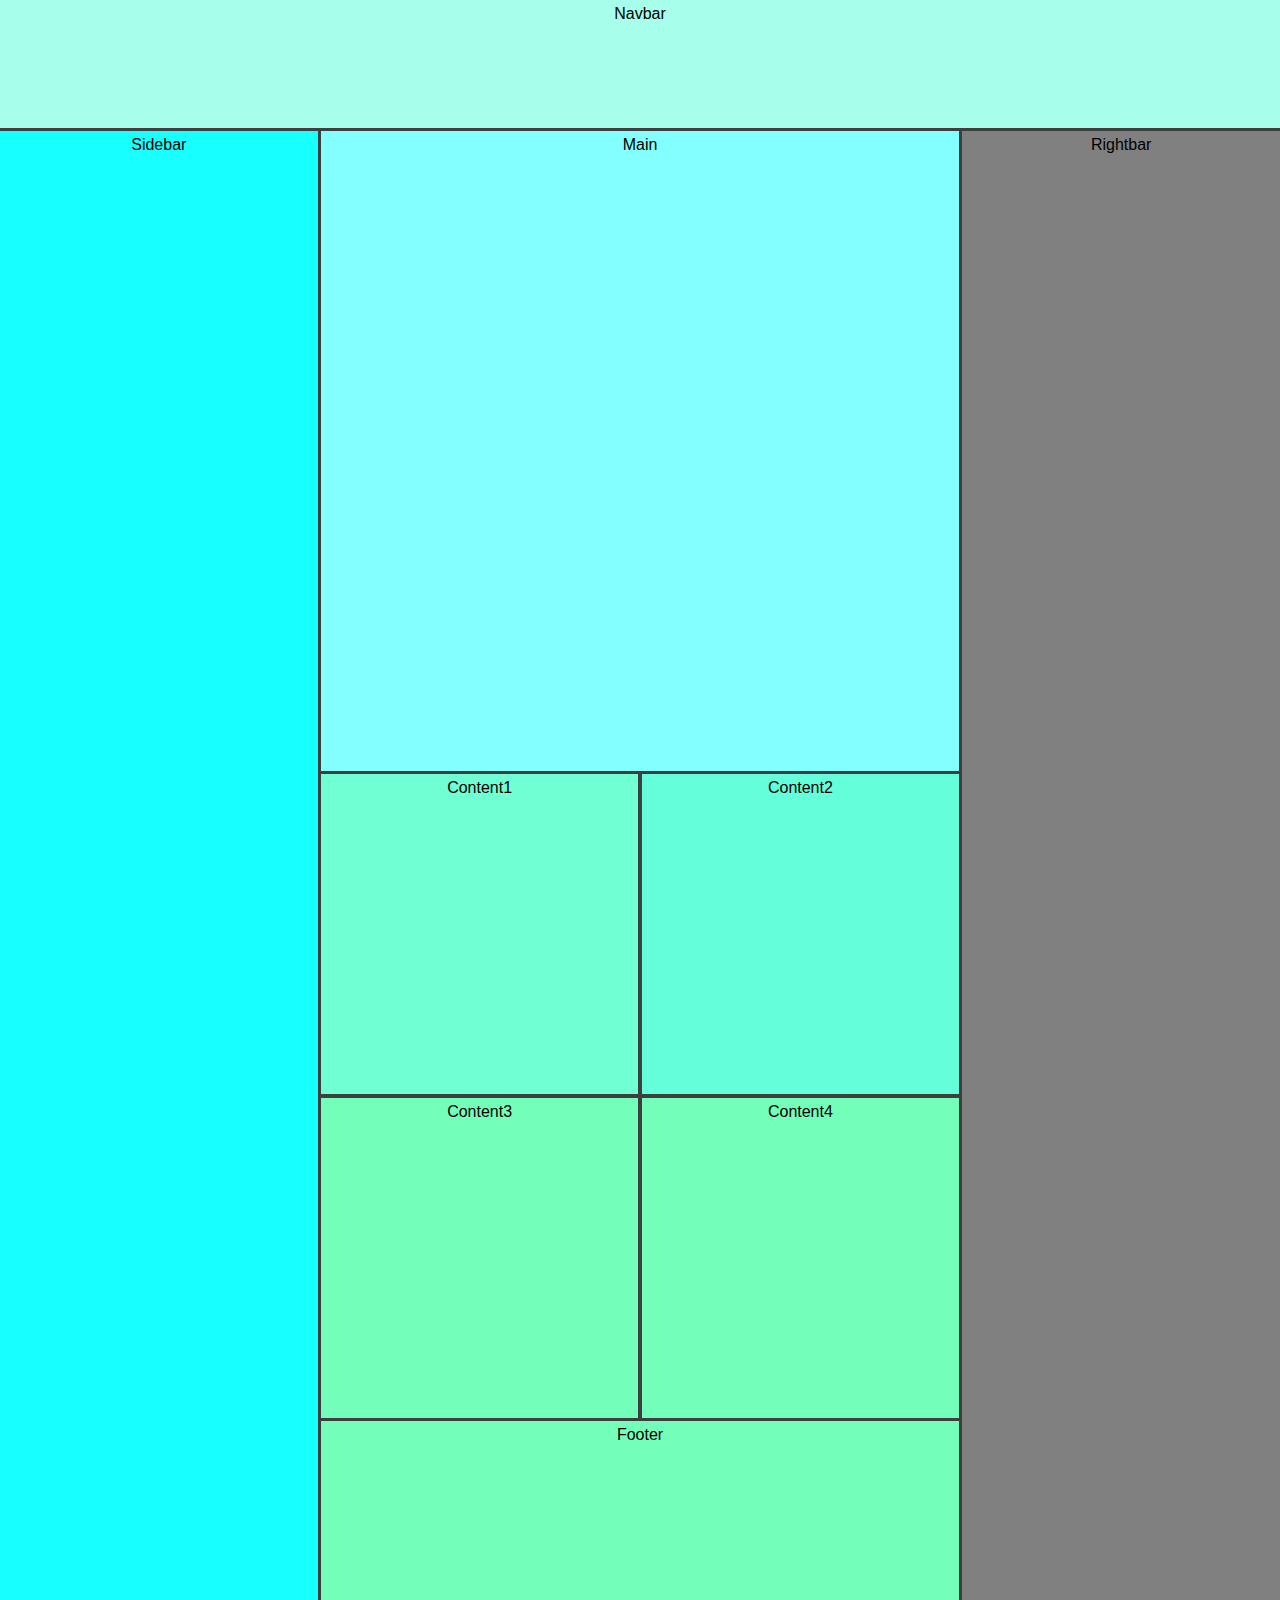
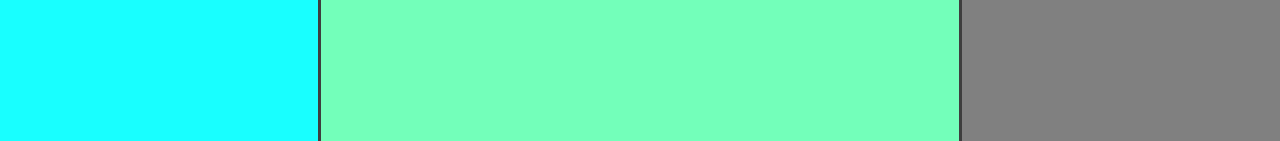
==== index.html @ 9831551a "Rename responsivegridangeladesign.html to index.html" ====
<!DOCTYPE html>
<html lang="en">
<head>
    <meta charset="UTF-8">
    <meta name="viewport" content="width=device-width, initial-scale=1.0">
    <title>Document</title>

    <style>

        /* the new css reset from css-tricks.com /*
        /*** The new CSS Reset - version 1.2.0 (last updated 23.7.2021) ***/
        /* Preferred box-sizing value */
        *,
        *::before,
        *::after {
            box-sizing: border-box;
            padding: 0;
            margin: 0;
        }

        :root {
            --main-padding:5px;
        }

        body {
            background: #3e3e3e;
            
        }

        /*   THE VALUE OF THIS TEMPLATE IS TO reduce the amount of time spent in photo editors. center/align imanges and videos horizontally and vertically by using flexbos and set overflow hidden on the grid */
        /* 
        IT USES LOTS OF CALC AND MATH TO KEEP THE ASPECT RATIO
        the other way to keep the aspect ratio is to use a photo editor to set dimensions to images and have them alighn to text or go way beyond the text or to edge of screen need really big image files for that though just have them stagger can be a nice effect 
        */
        /* both of these ways are ones i would want to use for my own site preferrably the one with less math and less code which more heavily utilizes the image editor as my layout guide and the table will conform to the images and fade lines and empty space exception is header or footer with calc clamp rem foots and em spacing */
      

        .container {
            display: grid;
            /* height: 100vh; Angela Designs Responsive CSS Grid Tutorial used this but I want to make 1. the  page scroll and extend down past viewport (remove vh or set vh for each individual cell/section) 2. maintain aspect ratio of all cells/sections */
            grid-template-columns: 1fr 1fr 1fr 1fr;
            grid-template-rows: 0.4fr 2.2fr 1fr 1fr 1fr; /* 1fr and 1fr = 1:1 ratio */
            grid-template-areas: 
                "nav nav nav nav"
                "sidebar main main dashboardconsoleright" /* main main main = 1fr x 3 = 3fr */
                "sidebar content1 content2 dashboardconsoleright"
                "sidebar content3 content4 dashboardconsoleright"
                "sidebar footer footer dashboardconsoleright";
            grid-gap: 0.2rem;
            font-family: sans-serif;
            font-weight: 300;
            font-size: 16px;
            text-align: center;

            
            height: calc(1950px * 3 / 4); /* Aspect ratio: 4:3 */
            
            /* do not worry about filling the bottom of the viewport no one would have a screen that big and be zoomed out that far and have the browser viewport that large BUT if you are you can set a media query to add bottom padding to the background color based on the height of the query */
            max-width: 1300px;
            max-height: 1950px; /* because there is a sidebar and balancing right bar and because the entire table is 1fr x 4 4fr then 1300 / 2 = 650 and 1300px + 650 = 1950 and for that*/
            
            
            margin: 0 auto auto auto;  /*Center the container horizontally */
        }
            /* 
            it is 1 fractional unit of the max width of 800 so 800 divided by 5 fractional units in grid template columns 
            calculation needs to be on width and height of each box 
            */
        nav{
            background: #a7ffeb;
            grid-area: nav;
            padding:var(--main-padding);
            height: 130px;
        }

        main{
            background: #84ffff;
            grid-area: main;
            padding:var(--main-padding);
            height: 650px; /* is 1/2 of 1300 max width = aspect ratio */
        }

        #sidebar {
            background: #18ffff;
            grid-area: sidebar;
            padding:var(--main-padding);
        }

        #content1 {
            background: #6fffd2;
            grid-area: content1;
            padding:var(--main-padding);
            height: 325px; /* is 1/4 of 1300 max width on a 4fr column grid = aspect ratio */
        }

        #content2 {
            background: #64ffda;
            grid-area: content2;
            padding:var(--main-padding);
            height: 325px;
        }

        #content3 {
            background: #73ffba;
            grid-area: content3;
            padding:var(--main-padding);
            height: 325px;
        }

        #content4 {
            background: #73ffba;
            grid-area: content4;
            padding:var(--main-padding);
            height: 325px;
        }

        footer {
            background: #73ffba;
            grid-area: footer;
            padding:var(--main-padding);
            height: 325px;
        }

        #dashboardconsoleright {
            background: gray;
            grid-area: dashboardconsoleright;
            padding:var(--main-padding);
        }

        @media only screen and (max-width: 600px) {
            .container {
                grid-template-columns: 1fr;
                grid-template-rows: 0.4fr 0.4fr 2.2fr 1.2fr 1.2fr 1.2fr 1.2fr;
                grid-template-areas: 
                    "nav"
                    "main"
                    "content1"
                    "content2"
                    "content3"
                    "content4"
                    "footer";
                max-width: none;
                max-height: none;
                height: calc(100vw * 3 / 4); /* Aspect ratio: 4:3 */
                
            }

            nav {
                height: calc(100vw * 1 / 8);
            }
            main {
                height: 70vh;
            }
            #content1 {
                height: calc(100vw * 1 / 1);
            }
            #content2 {
                height: calc(100vw * 1 / 1);
            }
            #content3 {
                height: calc(100vw * 1 / 1);
            }
            #content4 {
                height: calc(100vw * 1 / 1);
            }
            footer {
                height: 20vh;
            }

            #dashboardconsoleright {
                display: none;
            }

            #sidebar {
                display: none;
            }
        }


        @media only screen and (min-width: 601px) and (max-width: 800px) {
            .container {
                grid-template-columns: 1fr 1fr;
                grid-template-rows: 0.2fr 1.5fr 1fr 0.8fr; /* 1fr and 1fr = 1:1 ratio */
                grid-template-areas: 
                    "nav nav"
                    "main main" /* main main main = 1fr x 3 = 3fr */
                    "content1 content2"
                    "content3 content4"
                    "footer footer";
                max-width: none;
                max-height: none;
                height: calc(100vw * 3 / 4); /* Aspect ratio: 4:3 */
            }

            nav {
                height: calc(100vw * 1 / 8);
            }
            main {
                height: 70vh;
            }
            #content1 {
                height: calc(100vw * 1 / 2);
            }
            #content2 {
                height: calc(100vw * 1 / 2);
            }
            #content3 {
                height: calc(100vw * 1 / 2);
            }
            #content4 {
                height: calc(100vw * 1 / 2);
            }
            footer {
                height: 20vh;
            }

            #dashboardconsoleright {
                display: none;
            }

            #sidebar {
                display: none;
            }
        }


        @media only screen and (min-width: 801px) and (max-width: 1300px) {

            .container {
            max-width: none;
            max-height: none;
            height: calc(100vw * 3 / 4); /* Aspect ratio: 4:3 */
            }

            nav {
                height: calc(100vw * 1 / 10);
            }
            main {
                height: calc(100vw * 1 / 2);
            }
            #content1 {
                height: calc(100vw * 1 / 4);
            }
            #content2 {
                height: calc(100vw * 1 / 4);
            }
            #content3 {
                height: calc(100vw * 1 / 4);
            }
            #content4 {
                height: calc(100vw * 1 / 4);
            }
            footer {
                height: calc(100vw * 1 / 4);
            }

        }

    

    </style>

</head>

<body>
    <!-- option z to auto wrap in VS Code -->

    
        <div class="container">
            <nav>Navbar</nav>
            <main>Main</main>
            <div id="sidebar">Sidebar</div>
            <div id="content1">Content1</div>
            <div id="content2">Content2</div>
            <div id="content3">Content3</div>
            <div id="content4">Content4</div>
            <div id="dashboardconsoleright">Rightbar</div>
            <footer>Footer</footer>
        </div>
    
    
    
</body>

</html>
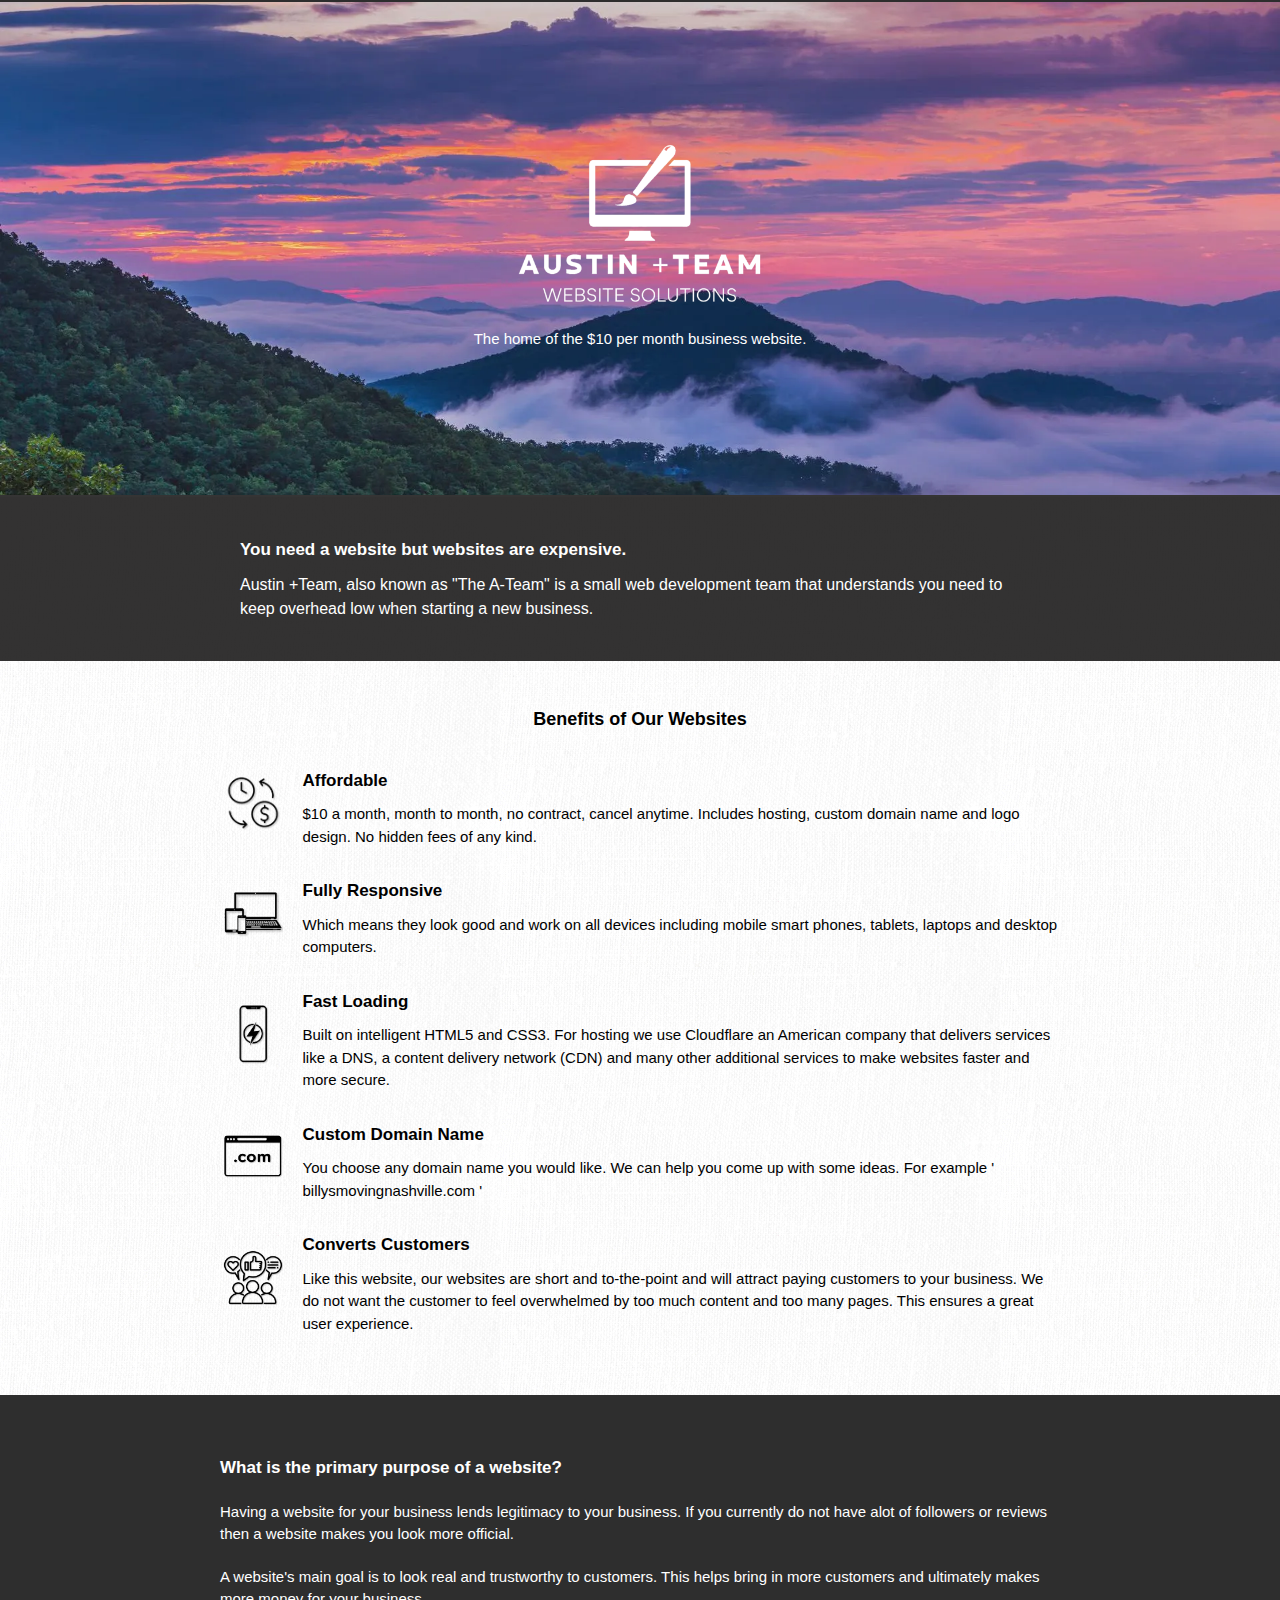
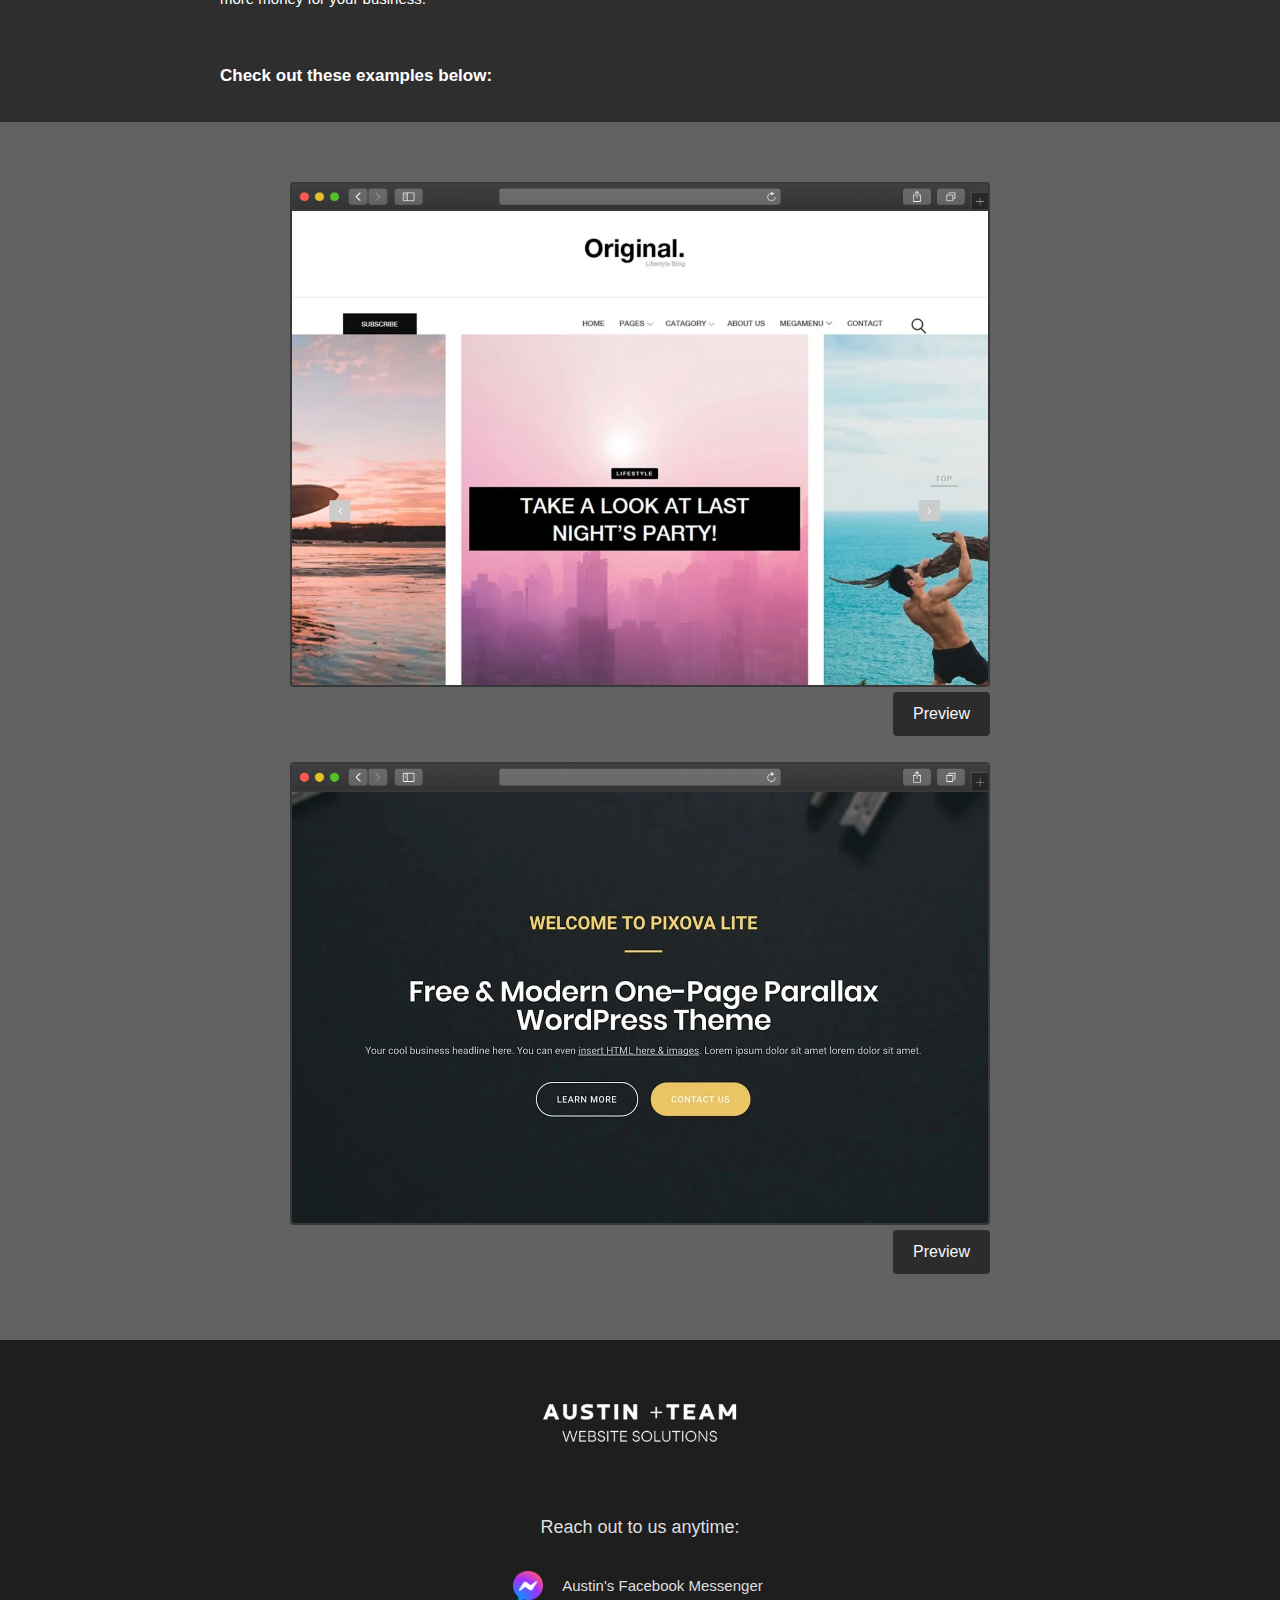
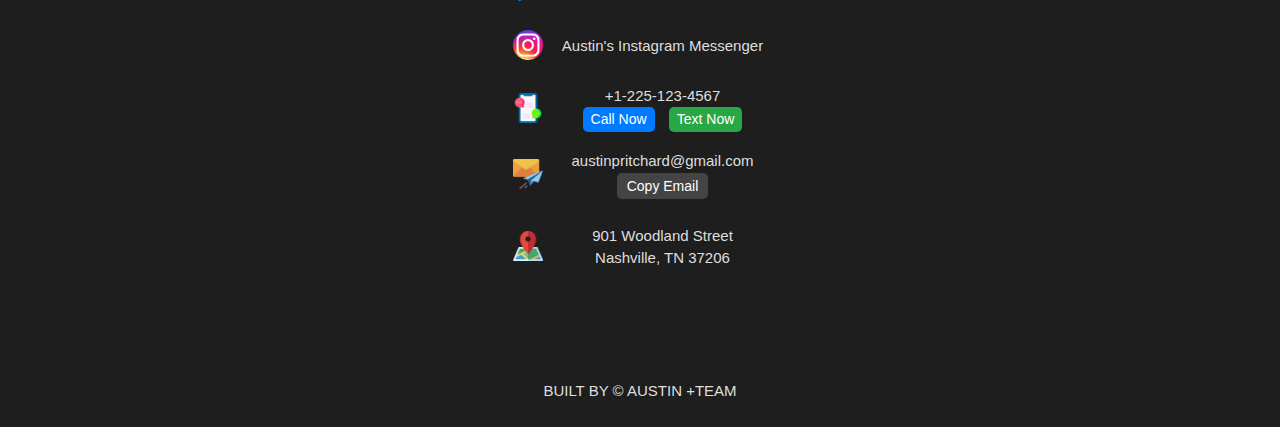
==== commit 8a94196a: "Add files via upload" ====
--- a/index.html
+++ b/index.html
@@ -3,283 +3,243 @@
 <head>
     <meta charset="UTF-8">
     <meta name="viewport" content="width=device-width, initial-scale=1.0">
-    <title>Document</title>
-
-    <style>
-
-        /* the new css reset from css-tricks.com /*
-        /*** The new CSS Reset - version 1.2.0 (last updated 23.7.2021) ***/
-        /* Preferred box-sizing value */
-        *,
-        *::before,
-        *::after {
-            box-sizing: border-box;
-            padding: 0;
-            margin: 0;
-        }
-
-        :root {
-            --main-padding:5px;
-        }
-
-        body {
-            background: #3e3e3e;
-            
-        }
-
-        /*   THE VALUE OF THIS TEMPLATE IS TO reduce the amount of time spent in photo editors. center/align imanges and videos horizontally and vertically by using flexbos and set overflow hidden on the grid */
-        /* 
-        IT USES LOTS OF CALC AND MATH TO KEEP THE ASPECT RATIO
-        the other way to keep the aspect ratio is to use a photo editor to set dimensions to images and have them alighn to text or go way beyond the text or to edge of screen need really big image files for that though just have them stagger can be a nice effect 
-        */
-        /* both of these ways are ones i would want to use for my own site preferrably the one with less math and less code which more heavily utilizes the image editor as my layout guide and the table will conform to the images and fade lines and empty space exception is header or footer with calc clamp rem foots and em spacing */
-      
-
-        .container {
-            display: grid;
-            /* height: 100vh; Angela Designs Responsive CSS Grid Tutorial used this but I want to make 1. the  page scroll and extend down past viewport (remove vh or set vh for each individual cell/section) 2. maintain aspect ratio of all cells/sections */
-            grid-template-columns: 1fr 1fr 1fr 1fr;
-            grid-template-rows: 0.4fr 2.2fr 1fr 1fr 1fr; /* 1fr and 1fr = 1:1 ratio */
-            grid-template-areas: 
-                "nav nav nav nav"
-                "sidebar main main dashboardconsoleright" /* main main main = 1fr x 3 = 3fr */
-                "sidebar content1 content2 dashboardconsoleright"
-                "sidebar content3 content4 dashboardconsoleright"
-                "sidebar footer footer dashboardconsoleright";
-            grid-gap: 0.2rem;
-            font-family: sans-serif;
-            font-weight: 300;
-            font-size: 16px;
-            text-align: center;
-
-            
-            height: calc(1950px * 3 / 4); /* Aspect ratio: 4:3 */
-            
-            /* do not worry about filling the bottom of the viewport no one would have a screen that big and be zoomed out that far and have the browser viewport that large BUT if you are you can set a media query to add bottom padding to the background color based on the height of the query */
-            max-width: 1300px;
-            max-height: 1950px; /* because there is a sidebar and balancing right bar and because the entire table is 1fr x 4 4fr then 1300 / 2 = 650 and 1300px + 650 = 1950 and for that*/
-            
-            
-            margin: 0 auto auto auto;  /*Center the container horizontally */
-        }
-            /* 
-            it is 1 fractional unit of the max width of 800 so 800 divided by 5 fractional units in grid template columns 
-            calculation needs to be on width and height of each box 
-            */
-        nav{
-            background: #a7ffeb;
-            grid-area: nav;
-            padding:var(--main-padding);
-            height: 130px;
-        }
-
-        main{
-            background: #84ffff;
-            grid-area: main;
-            padding:var(--main-padding);
-            height: 650px; /* is 1/2 of 1300 max width = aspect ratio */
-        }
-
-        #sidebar {
-            background: #18ffff;
-            grid-area: sidebar;
-            padding:var(--main-padding);
-        }
-
-        #content1 {
-            background: #6fffd2;
-            grid-area: content1;
-            padding:var(--main-padding);
-            height: 325px; /* is 1/4 of 1300 max width on a 4fr column grid = aspect ratio */
-        }
-
-        #content2 {
-            background: #64ffda;
-            grid-area: content2;
-            padding:var(--main-padding);
-            height: 325px;
-        }
-
-        #content3 {
-            background: #73ffba;
-            grid-area: content3;
-            padding:var(--main-padding);
-            height: 325px;
-        }
-
-        #content4 {
-            background: #73ffba;
-            grid-area: content4;
-            padding:var(--main-padding);
-            height: 325px;
-        }
-
-        footer {
-            background: #73ffba;
-            grid-area: footer;
-            padding:var(--main-padding);
-            height: 325px;
-        }
-
-        #dashboardconsoleright {
-            background: gray;
-            grid-area: dashboardconsoleright;
-            padding:var(--main-padding);
-        }
-
-        @media only screen and (max-width: 600px) {
-            .container {
-                grid-template-columns: 1fr;
-                grid-template-rows: 0.4fr 0.4fr 2.2fr 1.2fr 1.2fr 1.2fr 1.2fr;
-                grid-template-areas: 
-                    "nav"
-                    "main"
-                    "content1"
-                    "content2"
-                    "content3"
-                    "content4"
-                    "footer";
-                max-width: none;
-                max-height: none;
-                height: calc(100vw * 3 / 4); /* Aspect ratio: 4:3 */
+
+    <title>AUSTIN +TEAM</title>
+
+    <link rel="stylesheet" href="styles.css">
+
+</head>
+<body>
+    
+    <header class="austinlogocontainer">
+       <div>
+        <img src="austinteamwhiteinvis.png" class="austinteamlogo">
+        <p>The home of the $10 per month business website.</p>
+    </div>
+
+    </header>    
+
+    <section class="introandproductfeatures">
+
+        <div class="introbackground">
+        <div class="introduction">
+            <h3>You need a website but websites are expensive.</h3>
+            <p>Austin +Team, also known as "The A-Team" is a small web development team that understands you need to keep overhead low when starting a new business.</p>
+            
+        </div>
+        </div>
+
+        <div class="offer"><p><b>Benefits of Our Websites</b></p></div>
+
+        <div class="productfeatures">
+
+            <div class="row">
+                <div class="icon">
+                  <img src="a-affordable-invis-shadow.png">
+                </div>
+                <div class="text">
+                    <h3>Affordable</h3>
+                    <p>$10 a month, month to month, no contract, cancel anytime. Includes hosting, custom domain name and logo design. No hidden fees of any kind.</p>
+                    
+                </div>
+            </div>
+
+            <div class="row">
+                <div class="icon">
+                  <img src="a-responsive-invis-shadow.png">
+                </div>
+                <div class="text">
+                    <h3>Fully Responsive</h3>
+                    <p>Which means they look good and work on all devices including mobile smart phones, tablets, laptops and desktop computers.</p>
+                    
+                </div>
+            </div>
+
+            <div class="row">
+                <div class="icon">
+                  <img src="a-fastloading-invis-shadow.png">
+                </div>
+                <div class="text">
+                    <h3>Fast Loading</h3>
+                    <p>Built on intelligent HTML5 and CSS3. For hosting we use Cloudflare an American company that delivers services like a DNS, a content delivery network (CDN) and many other additional services to make websites faster and more secure.</p>
+                </div>
+            </div>
+
+            <div class="row">
+                <div class="icon">
+                  <img src="a-customdomain-invis-shadow.png">
+                </div>
+                <div class="text">
+                    <h3>Custom Domain Name</h3>
+                    <p>You choose any domain name you would like. We can help you come up with some ideas. For example ' billysmovingnashville.com '</p>
+                     
+                </div>
+            </div>
+
+            <div class="row">
+                <div class="icon">
+                  <img src="a-customerconverting-invis-shadow.png">
+                </div>
+                <div class="text">
+                    <h3>Converts Customers</h3>
+                    <p>Like this website, our websites are short and to-the-point and will attract paying customers to your business. We do not want the customer to feel overwhelmed by too much content and too many pages. This ensures a great user experience.</p>
+                    
+                </div>
+            </div>
                 
-            }
-
-            nav {
-                height: calc(100vw * 1 / 8);
-            }
-            main {
-                height: 70vh;
-            }
-            #content1 {
-                height: calc(100vw * 1 / 1);
-            }
-            #content2 {
-                height: calc(100vw * 1 / 1);
-            }
-            #content3 {
-                height: calc(100vw * 1 / 1);
-            }
-            #content4 {
-                height: calc(100vw * 1 / 1);
-            }
-            footer {
-                height: 20vh;
-            }
-
-            #dashboardconsoleright {
-                display: none;
-            }
-
-            #sidebar {
-                display: none;
-            }
-        }
-
-
-        @media only screen and (min-width: 601px) and (max-width: 800px) {
-            .container {
-                grid-template-columns: 1fr 1fr;
-                grid-template-rows: 0.2fr 1.5fr 1fr 0.8fr; /* 1fr and 1fr = 1:1 ratio */
-                grid-template-areas: 
-                    "nav nav"
-                    "main main" /* main main main = 1fr x 3 = 3fr */
-                    "content1 content2"
-                    "content3 content4"
-                    "footer footer";
-                max-width: none;
-                max-height: none;
-                height: calc(100vw * 3 / 4); /* Aspect ratio: 4:3 */
-            }
-
-            nav {
-                height: calc(100vw * 1 / 8);
-            }
-            main {
-                height: 70vh;
-            }
-            #content1 {
-                height: calc(100vw * 1 / 2);
-            }
-            #content2 {
-                height: calc(100vw * 1 / 2);
-            }
-            #content3 {
-                height: calc(100vw * 1 / 2);
-            }
-            #content4 {
-                height: calc(100vw * 1 / 2);
-            }
-            footer {
-                height: 20vh;
-            }
-
-            #dashboardconsoleright {
-                display: none;
-            }
-
-            #sidebar {
-                display: none;
-            }
-        }
-
-
-        @media only screen and (min-width: 801px) and (max-width: 1300px) {
-
-            .container {
-            max-width: none;
-            max-height: none;
-            height: calc(100vw * 3 / 4); /* Aspect ratio: 4:3 */
-            }
-
-            nav {
-                height: calc(100vw * 1 / 10);
-            }
-            main {
-                height: calc(100vw * 1 / 2);
-            }
-            #content1 {
-                height: calc(100vw * 1 / 4);
-            }
-            #content2 {
-                height: calc(100vw * 1 / 4);
-            }
-            #content3 {
-                height: calc(100vw * 1 / 4);
-            }
-            #content4 {
-                height: calc(100vw * 1 / 4);
-            }
-            footer {
-                height: calc(100vw * 1 / 4);
-            }
-
-        }
-
+        </div>
+
+    </section>
+
+    <section class="faq">
+        <div class="faqrow">
+        <h3>What is the primary purpose of a website?</h3>
+        <p>Having a website for your business lends legitimacy to your business. If you currently do not have alot of followers or reviews then a website makes you look more official. </p>
+        <p>A website's main goal is to look real and trustworthy to customers. This helps bring in more customers and ultimately makes more money for your business.</p><br>
+        <h3>Check out these examples below:</h3>
+        </div>
+    </section>
+
+    <main class="websitepreviews">
+
+
+
+        <div class="examplesite">
+
+            <div>
+                <img src="browserbar.png" class="browserimage">
+            </div>
+
+            <div>
+                <img src="template12.png" class="templateimage">
+            </div>
+
+            <div class="previewbuttoncontainer">
+                <a href="/destination-page.html" class="previewbutton">Preview</a>
+            </div>
+            
+        </div>
+
+
+        <div class="examplesite">
+
+            <div>
+                <img src="browserbar.png" class="browserimage">
+            </div>
+
+            <div>
+                <img src="template13.png" class="templateimage">
+            </div>
+
+            <div class="previewbuttoncontainer">
+                <a href="/destination-page.html" class="previewbutton">Preview</a>
+            </div>
+            
+        </div>
+
+    </main>
+
+    <footer> 
+        <div class="footercontainer">
+
+            <div>
+                <img src="austinteamfooter.png" width="200px" style="margin-top: 30px; margin-bottom: 10px;">
+            </div>
+            <div style="font-size: 18px;">
+                <br><b>Reach out to us anytime:</b>
+            </div>
+
+        <div class="contactwrapper">
+            <div class="contactrow">
+                <div>
+                    <img src="c-messenger.png" class="contacticon">
+                </div>
+
+                <div class="contacttext">
+                    Austin's Facebook Messenger
+                </div>
+
+            </div>
+
+            <div class="contactrow">
+                <div>
+                    <img src="c-instagram.png" class="contacticon">
+                </div>
+
+                <div class="contacttext">
+                    Austin's Instagram Messenger
+                </div>
+
+            </div>
+
+            <div class="contactrow">
+                <div>
+                    <img src="c-mobiletext.png" class="contacticon">
+                </div>
+
+                <div class="contacttext">
+            
+                    +1-225-123-4567 <br>
+                    <a class="call-button" href="tel:1234567890">Call Now</a>
+                    <a class="text-button" href="sms:1234567890">Text Now</a>
     
-
-    </style>
-
-</head>
-
-<body>
-    <!-- option z to auto wrap in VS Code -->
-
-    
-        <div class="container">
-            <nav>Navbar</nav>
-            <main>Main</main>
-            <div id="sidebar">Sidebar</div>
-            <div id="content1">Content1</div>
-            <div id="content2">Content2</div>
-            <div id="content3">Content3</div>
-            <div id="content4">Content4</div>
-            <div id="dashboardconsoleright">Rightbar</div>
-            <footer>Footer</footer>
-        </div>
-    
-    
-    
+                </div>
+
+            </div>
+
+            <div class="contactrow">
+                <div>
+                    <img src="c-email.png" class="contacticon">
+                </div>
+                <div class="contacttext">
+                    austinpritchard@gmail.com <br>
+                    <button class="copybutton" id="copyEmailButton" onclick="copyEmail()">Copy Email</button>
+                </div>
+                
+            </div>
+
+            <div class="contactrow" style="margin-top: 8px;">
+                <div>
+                    <img src="c-location.png" class="contacticon">
+                </div>
+
+                <div class="contacttext">
+                    901 Woodland Street <br>
+                    Nashville, TN 37206
+                </div>
+
+            </div>
+
+        </div>
+
+            
+                
+            <div style="margin-top: 80px;">
+                <p>BUILT BY &copy; AUSTIN +TEAM</p>
+            </div>
+
+        </div>
+
+    </footer>
+
+    <script>
+        function copyEmail() {
+    const email = "austinpritchard@gmail.com"; // Replace with your actual email address
+    navigator.clipboard.writeText(email).then(function() {
+        document.getElementById("copyEmailButton").innerText = "Email Copied!";
+        setTimeout(function() {
+            document.getElementById("copyEmailButton").innerText = "Copy Email";
+            }, 2000); // Reset text after 5 seconds
+    }, function(err) {
+        console.error('Failed to copy: ', err);
+    });
+    }
+    </script>
+   
+
 </body>
-
 </html>
+
+
+
+
--- a/styles.css
+++ b/styles.css
@@ -0,0 +1,372 @@
+
+/* Preferred box-sizing value */
+/* Include padding and border in the element's total width and height */
+* {
+    box-sizing: border-box;
+    margin: 0;
+    padding: 0;
+  }
+
+body {
+    font-family: sans-serif;
+    
+    line-height: 1.5; /* 1.5 times the font size */
+    font-size: 15px;
+    background-color: #2d2d2d;
+    
+    /* It is generally not recommended to give the body element a display property of flex or grid directly It is considered bad practice */
+}
+
+p {
+    line-height: 1.5;   
+    margin-top: 5px;
+    margin-bottom: 5px;
+}
+
+h3 {
+    font-size: 17px;
+    line-height: 1.5;   
+    margin-top: 10px;
+    margin-bottom: 10px;
+}
+
+.austinlogocontainer {
+    margin-top: 2px;
+    display: grid;
+    grid-template-columns: 1fr;
+    
+    place-items: center; /* sets both justify-items which centers items horizontally whithin their grid cells and align items which centers items vertically within their grid cells at once */
+    text-align: center;
+    height: 55vh;
+    
+    background-image: url('austinteambackground.png'); /* Set the background image */
+    background-size: cover; /* Ensure the background covers the container */
+    background-position: center; /* Center the background image */
+    background-repeat: no-repeat; /* Prevent the background image from repeating */
+
+    /*
+    border-top-width: 3px;
+    border-top-style: solid;
+    border-top-color: #383838;
+    */
+    border-bottom-width: 2px;
+    border-bottom-style: solid;
+    border-bottom-color: #353434;
+    color: #ffffff;
+    
+}
+
+.austinteamlogo {
+    max-width: 250px;
+    width: 80vw;
+    padding-bottom: 10px;
+}
+
+.introandproductfeatures {
+    display: grid; /* Use flexbox */
+    place-items: center;
+    background-image: url('abstract-white-canvas-textures-surface.jpg'); /* Set the background image */
+    
+}
+
+.introbackground {
+    background-color: #171616e0;
+    display: flex;
+    justify-content: center;
+    width: 100%;
+    align-items: center;
+
+    
+}
+
+.introduction {
+    margin-top: 10px;
+    margin-bottom: 15px;
+    margin-left: 15px;
+    margin-right: 15px;
+    max-width: 840px;
+    font-size: 16px;
+    
+    padding: 20px;
+    color: #ffffff;
+}
+
+.offer {
+    margin-top: 40px;
+    margin-bottom: 20px;
+    text-align: left;
+    font-weight: bolder;
+    align-items: left;
+    font-size: 18px;
+
+}
+
+
+
+.productfeatures {
+    
+    display: flex;
+    flex-direction: column;
+    margin-bottom: 40px;
+    margin-left: 20px;
+    margin-right: 15px;
+    max-width: 840px;
+}
+
+
+
+.row {
+    display: flex;
+    align-items: center;
+    padding-bottom: 15px;
+}
+
+.icon img {
+    width: 60px; /* Adjust the width of the icon as needed */
+}
+
+.text {
+    padding-left: 20px;
+}
+
+.faq {
+    background-color: #2e2e2e;
+    display: flex;
+    justify-content: center;
+    width: 100%;
+    align-items: center;
+    
+
+}
+
+.faqrow {
+    color: #ffffff;
+    margin-top: 50px;
+    margin-bottom: 20px;
+    max-width: 840px;
+    margin-right: 15px;
+    margin-left: 15px;
+
+}
+
+.faqrow p {
+    line-height: 1.5;   
+    margin-top: 20px;
+    margin-bottom: 20px;
+}
+
+.websitepreviews {
+    border-top-width: 3px;
+    border-top-style: solid;
+    border-top-color: #2d2d2d;
+
+
+    background-image: linear-gradient(rgba(150, 150, 150, 0.5), rgba(151, 150, 150, 0.5)), url('paper-texture-1.jpg'); /* Overlay and Background image */
+
+    display: flex;
+    flex-direction: column;
+    
+    align-items: center; /* Centers the items vertically */
+
+    padding-bottom: 50px;
+    padding-top: 50px;
+
+    gap: 0;
+    
+}
+
+
+
+.examplesite {
+    display: flex;
+    align-items: center;
+    margin-top: 10px;
+    margin-bottom: 10px;
+    flex-direction: column;
+    gap: 0;
+    line-height: 0;
+}
+
+.browserimage {
+    width: 95vw;
+    max-width: 700px;
+    border-top-right-radius: 4px;
+    border-top-left-radius: 4px;
+    padding-bottom: 0;
+    margin-bottom: 0;
+
+    border-width: 2px;
+    border-style: solid;
+    border-color: #383838;
+    
+
+    border-bottom-width: 2px;
+}
+
+.templateimage {
+    width: 95vw;
+    max-width: 700px;
+    
+    padding-top: 0;
+    margin-top: 0;
+
+    border-bottom-left-radius: 4px;
+    border-bottom-right-radius: 4px;
+
+    border-width: 2px;
+    border-style: solid;
+    border-color: #383838;
+
+    border-top-width: 0;
+    
+}
+
+.previewbuttoncontainer {
+    height: 50px;
+    
+    width: 95vw;
+    max-width: 700px;
+    
+    text-align: right;
+    margin-top: 5px;
+
+}
+
+.previewbutton {
+    display: inline-block; /* this is not a button tag buttons are for javascript and form submit not links to other pages or websites */
+    padding: 10px 20px;
+    background-color: #2c2c2c; /* Green */
+    color: #f8f8f8;
+    
+    text-align: center;
+    text-decoration: none;
+    font-size: 16px;
+    font-family: sans-serif;
+    font-weight: 400;
+    
+    border: none;
+    border-radius: 4px;
+    cursor: pointer;
+    transition: all 0.3s ease;
+    line-height: 1.5;
+}
+  
+.previewbutton:hover {
+    background-color: #373737;
+}
+
+footer {
+    
+    background-color: #1e1e1e;
+    display: flex;
+    align-items: center;
+    justify-content: center;
+    text-align: center;
+}
+
+.footercontainer {
+    max-width: 840px;
+    color: #dedede;
+    display: flex;
+    margin: 20px;
+    flex-direction: column;
+    place-items: center;
+    text-align: center;
+    justify-content: center;
+    align-items: center;
+    padding-top: 10px;
+    font-size: 15px;
+    font-family: sans-serif;
+    font-weight: 300;
+    gap: 25px;
+}
+
+.contactrow {
+    display: flex;
+    align-items: center;
+    justify-content: center;
+    place-items: center;
+}
+
+.contacticon {
+    width: 45px;
+    padding-right: 15px;
+    padding-top: 5px;
+}
+
+.copybutton {
+    
+        background-color: #444444;
+        color: white;
+        padding: 5px 10px;
+        border: none;
+        cursor: pointer;
+        border-radius: 5px;
+        font-size: 14px;
+    
+}
+
+.call-button, .text-button {
+    display: inline-block;
+    padding: 2px 8px;
+    font-size: 14px;
+    text-decoration: none;
+    color: #ffffff;
+    background-color: #007bff;
+    border: none;
+    border-radius: 5px;
+    cursor: pointer;
+  }
+
+  .text-button {
+    background-color: #28a745;
+    margin-left: 10px;
+  }
+
+.contacttext {
+    width: 210px;
+    text-align: center;
+    align-items: center;
+    justify-content: center;
+}
+
+.flexcontact {
+    display: flex;
+    align-items: center;
+    justify-content: center;
+    place-items: center;
+    gap: 12px;
+    padding-right: 16px;
+}
+
+.contactwrapper {
+    display: flex;
+  justify-content: center; /* Center the flex items horizontally */
+  align-items: flex-start; /* Align the flex items to the top */
+  flex-direction: column;
+    gap: 18px;
+}
+
+
+
+
+@media screen and (max-width: 700px) {
+    .row {
+        flex-direction: column; /* Change to column layout for smaller screens */
+        text-align: center;
+    
+    }
+
+    h3 {
+        
+        font-size: 15px;
+
+    }   
+
+    .text {
+        padding-left: 0;
+    }
+
+}
+
+
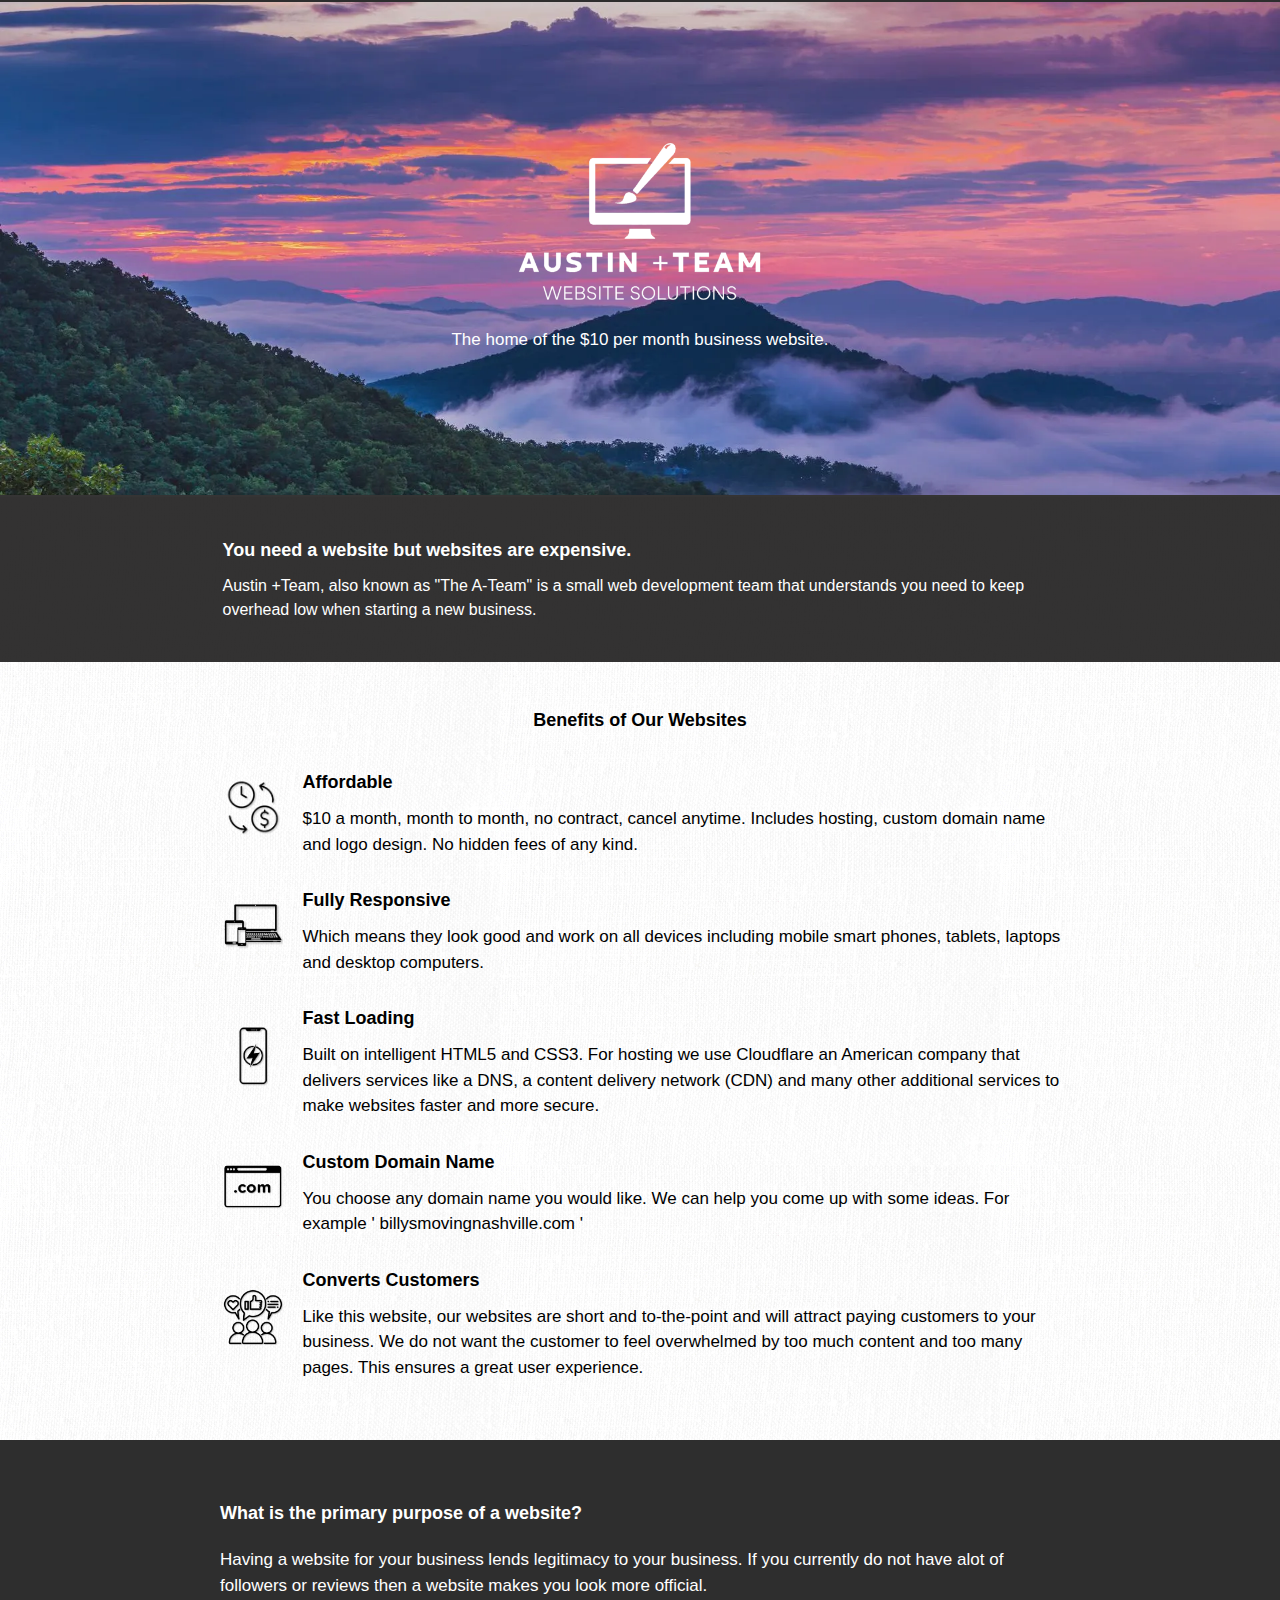
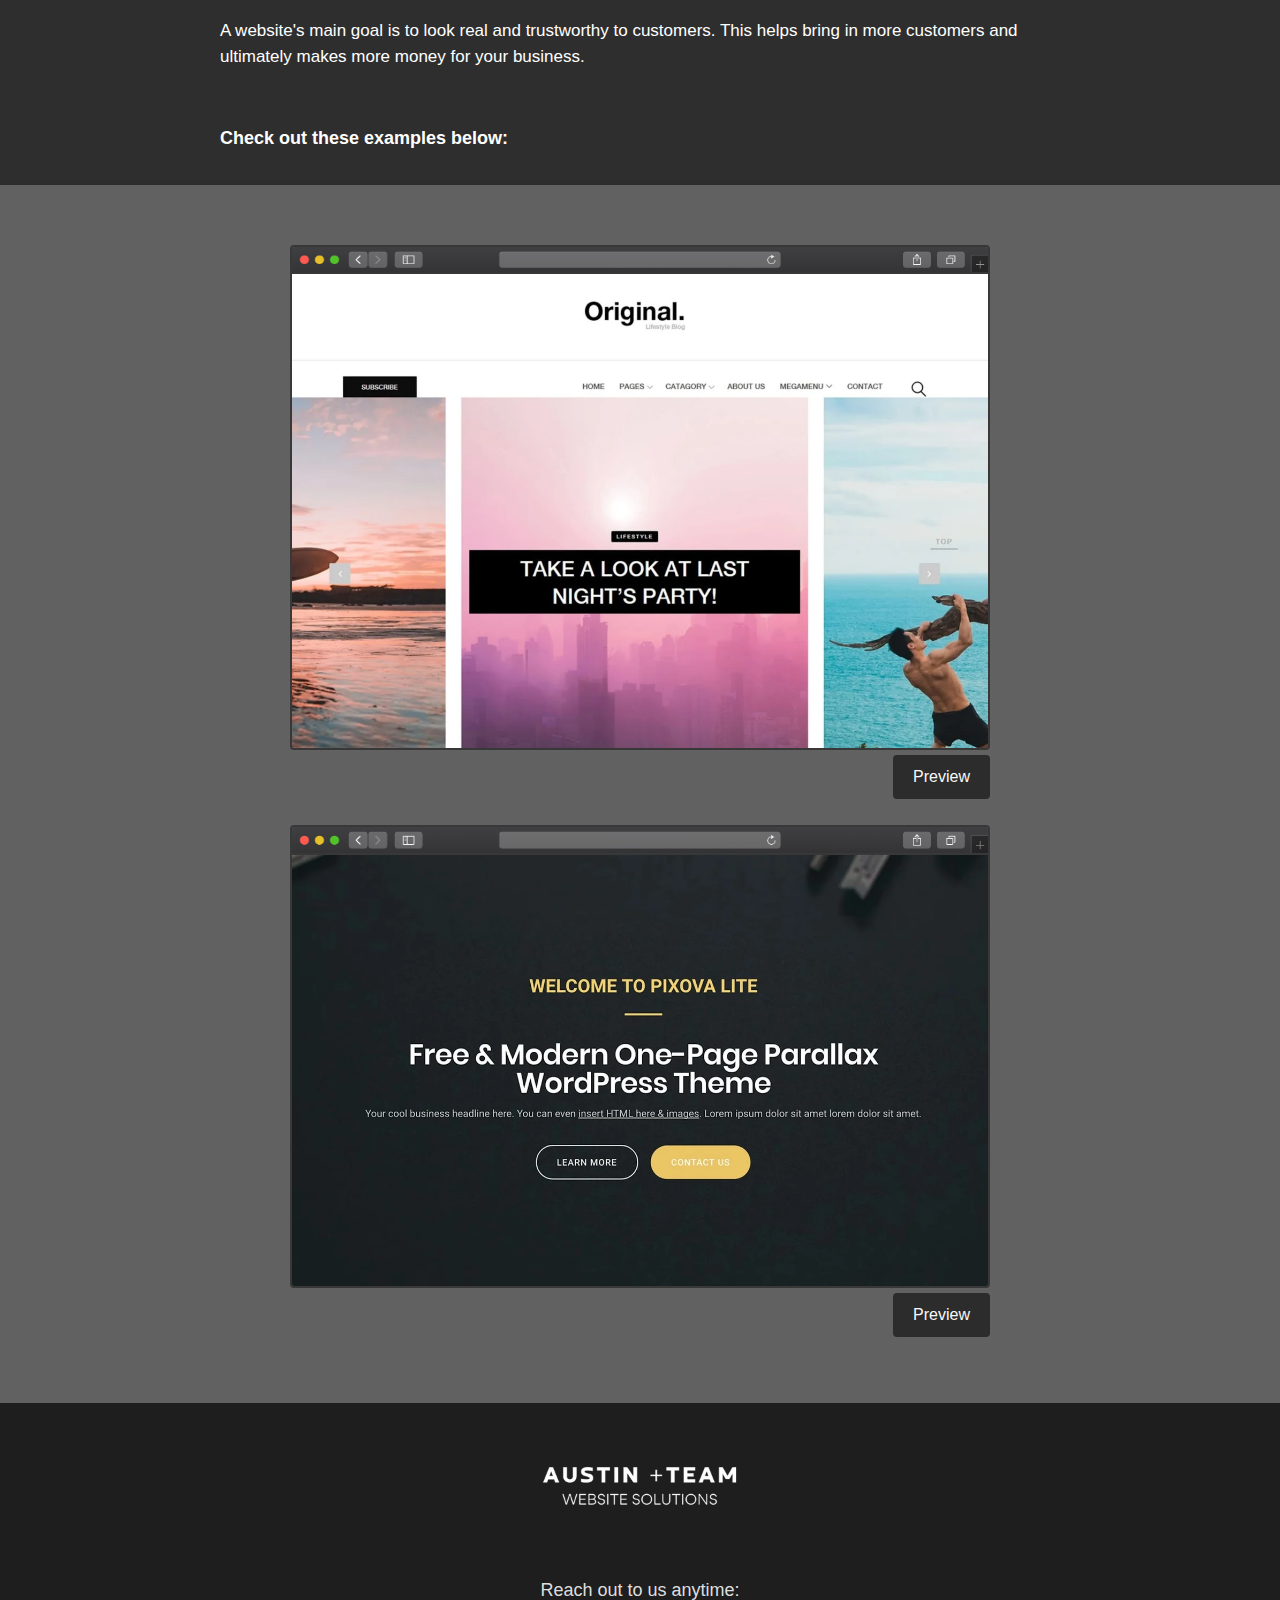
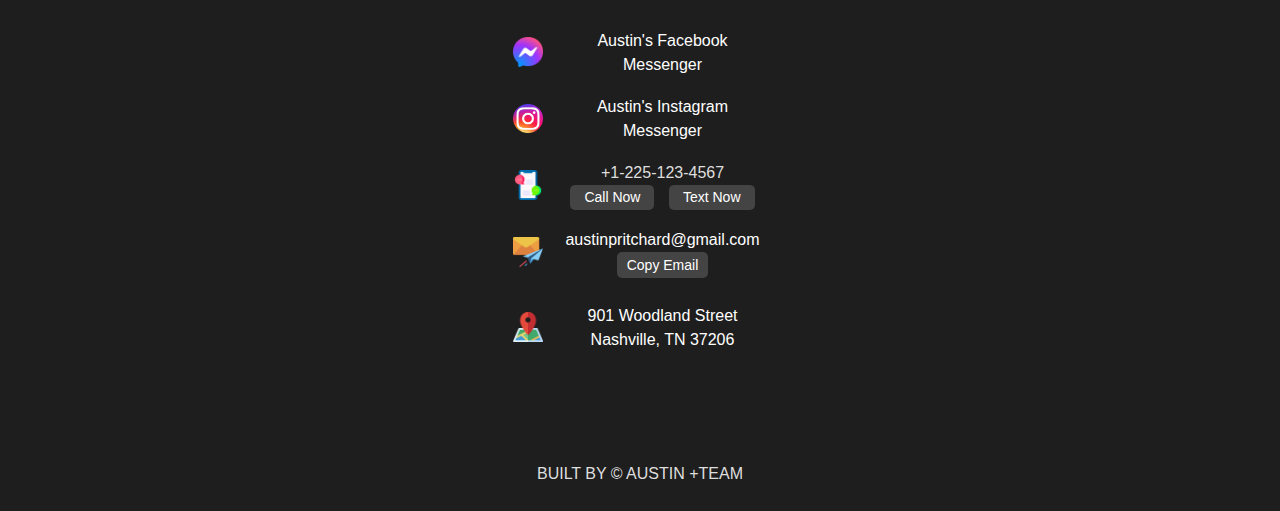
==== commit f29548de: "Update index.html" ====
--- a/index.html
+++ b/index.html
@@ -177,7 +177,7 @@
                     <img src="c-mobiletext.png" class="contacticon">
                 </div>
 
-                <div class="contacttext">
+                <div class="contacttext" style="text-decoration: none; color: inherit;">
             
                     +1-225-123-4567 <br>
                     <a class="call-button" href="tel:1234567890">Call Now</a>
--- a/styles.css
+++ b/styles.css
@@ -1,6 +1,4 @@
 
-/* Preferred box-sizing value */
-/* Include padding and border in the element's total width and height */
 * {
     box-sizing: border-box;
     margin: 0;
@@ -10,8 +8,8 @@
 body {
     font-family: sans-serif;
     
-    line-height: 1.5; /* 1.5 times the font size */
-    font-size: 15px;
+    line-height: 1.5;
+    font-size: 17px;
     background-color: #2d2d2d;
     
     /* It is generally not recommended to give the body element a display property of flex or grid directly It is considered bad practice */
@@ -24,7 +22,7 @@
 }
 
 h3 {
-    font-size: 17px;
+    font-size: 18px;
     line-height: 1.5;   
     margin-top: 10px;
     margin-bottom: 10px;
@@ -39,10 +37,10 @@
     text-align: center;
     height: 55vh;
     
-    background-image: url('austinteambackground.png'); /* Set the background image */
-    background-size: cover; /* Ensure the background covers the container */
-    background-position: center; /* Center the background image */
-    background-repeat: no-repeat; /* Prevent the background image from repeating */
+    background-image: url('austinteambackground.png');
+    background-size: cover;
+    background-position: center;
+    background-repeat: no-repeat;
 
     /*
     border-top-width: 3px;
@@ -53,7 +51,6 @@
     border-bottom-style: solid;
     border-bottom-color: #353434;
     color: #ffffff;
-    
 }
 
 .austinteamlogo {
@@ -63,10 +60,9 @@
 }
 
 .introandproductfeatures {
-    display: grid; /* Use flexbox */
+    display: grid;
     place-items: center;
-    background-image: url('abstract-white-canvas-textures-surface.jpg'); /* Set the background image */
-    
+    background-image: url('abstract-white-canvas-textures-surface.jpg');
 }
 
 .introbackground {
@@ -75,19 +71,19 @@
     justify-content: center;
     width: 100%;
     align-items: center;
-
-    
 }
 
 .introduction {
     margin-top: 10px;
     margin-bottom: 15px;
-    margin-left: 15px;
+    margin-left: 20px;
     margin-right: 15px;
     max-width: 840px;
     font-size: 16px;
-    
-    padding: 20px;
+
+    padding-top: 20px;
+    padding-bottom: 20px;
+    
     color: #ffffff;
 }
 
@@ -98,10 +94,7 @@
     font-weight: bolder;
     align-items: left;
     font-size: 18px;
-
-}
-
-
+}
 
 .productfeatures {
     
@@ -113,8 +106,6 @@
     max-width: 840px;
 }
 
-
-
 .row {
     display: flex;
     align-items: center;
@@ -135,8 +126,6 @@
     justify-content: center;
     width: 100%;
     align-items: center;
-    
-
 }
 
 .faqrow {
@@ -146,7 +135,6 @@
     max-width: 840px;
     margin-right: 15px;
     margin-left: 15px;
-
 }
 
 .faqrow p {
@@ -160,7 +148,6 @@
     border-top-style: solid;
     border-top-color: #2d2d2d;
 
-
     background-image: linear-gradient(rgba(150, 150, 150, 0.5), rgba(151, 150, 150, 0.5)), url('paper-texture-1.jpg'); /* Overlay and Background image */
 
     display: flex;
@@ -172,10 +159,7 @@
     padding-top: 50px;
 
     gap: 0;
-    
-}
-
-
+}
 
 .examplesite {
     display: flex;
@@ -199,7 +183,6 @@
     border-style: solid;
     border-color: #383838;
     
-
     border-bottom-width: 2px;
 }
 
@@ -218,7 +201,6 @@
     border-color: #383838;
 
     border-top-width: 0;
-    
 }
 
 .previewbuttoncontainer {
@@ -229,7 +211,6 @@
     
     text-align: right;
     margin-top: 5px;
-
 }
 
 .previewbutton {
@@ -275,7 +256,7 @@
     justify-content: center;
     align-items: center;
     padding-top: 10px;
-    font-size: 15px;
+    font-size: 16px;
     font-family: sans-serif;
     font-weight: 300;
     gap: 25px;
@@ -308,18 +289,18 @@
 
 .call-button, .text-button {
     display: inline-block;
-    padding: 2px 8px;
+    padding: 2px 14px;
     font-size: 14px;
     text-decoration: none;
     color: #ffffff;
-    background-color: #007bff;
+    background-color: #444444;
     border: none;
     border-radius: 5px;
     cursor: pointer;
   }
 
   .text-button {
-    background-color: #28a745;
+    background-color: #444444;
     margin-left: 10px;
   }
 
@@ -328,6 +309,8 @@
     text-align: center;
     align-items: center;
     justify-content: center;
+    text-decoration: none;
+    color: white;
 }
 
 .flexcontact {
@@ -341,9 +324,9 @@
 
 .contactwrapper {
     display: flex;
-  justify-content: center; /* Center the flex items horizontally */
-  align-items: flex-start; /* Align the flex items to the top */
-  flex-direction: column;
+    justify-content: center; /* Center the flex items horizontally */
+    align-items: flex-start; /* Align the flex items to the top */
+    flex-direction: column;
     gap: 18px;
 }
 
@@ -351,18 +334,13 @@
 
 
 @media screen and (max-width: 700px) {
+
     .row {
         flex-direction: column; /* Change to column layout for smaller screens */
         text-align: center;
     
     }
 
-    h3 {
-        
-        font-size: 15px;
-
-    }   
-
     .text {
         padding-left: 0;
     }
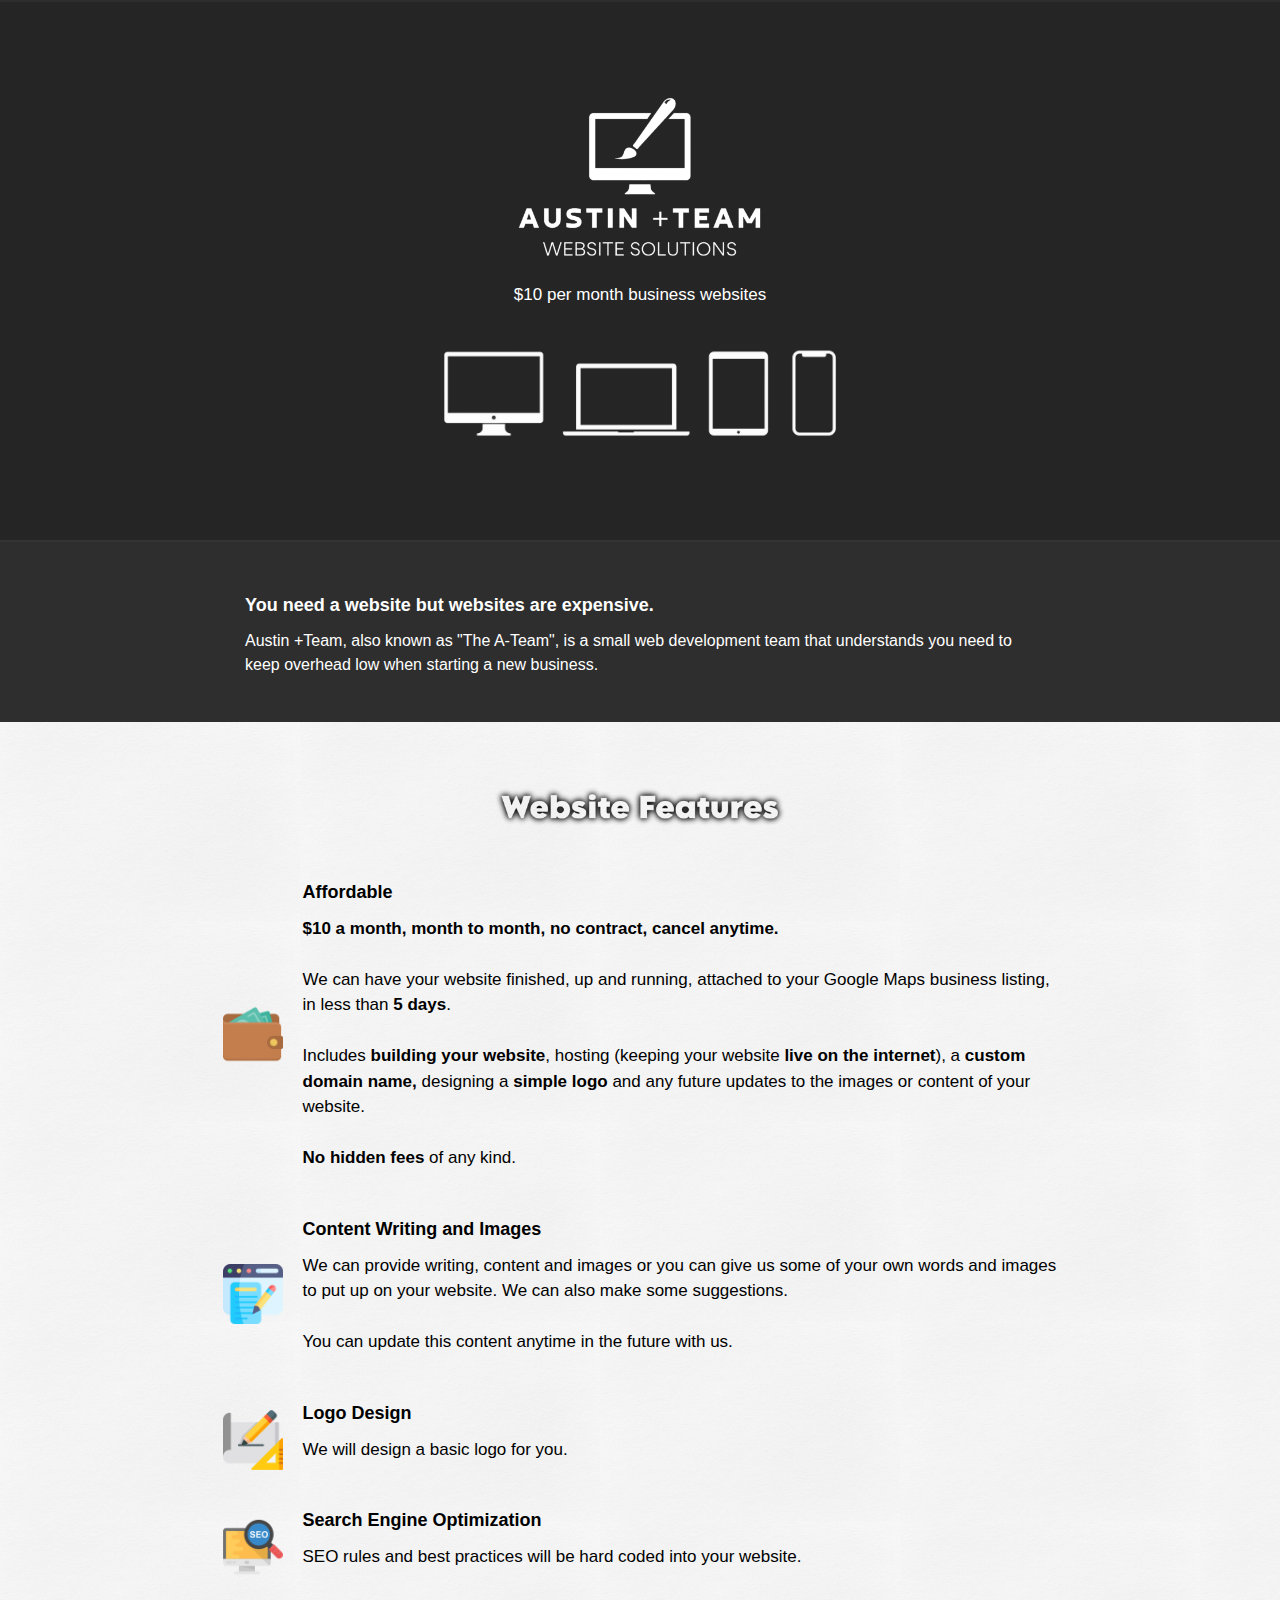
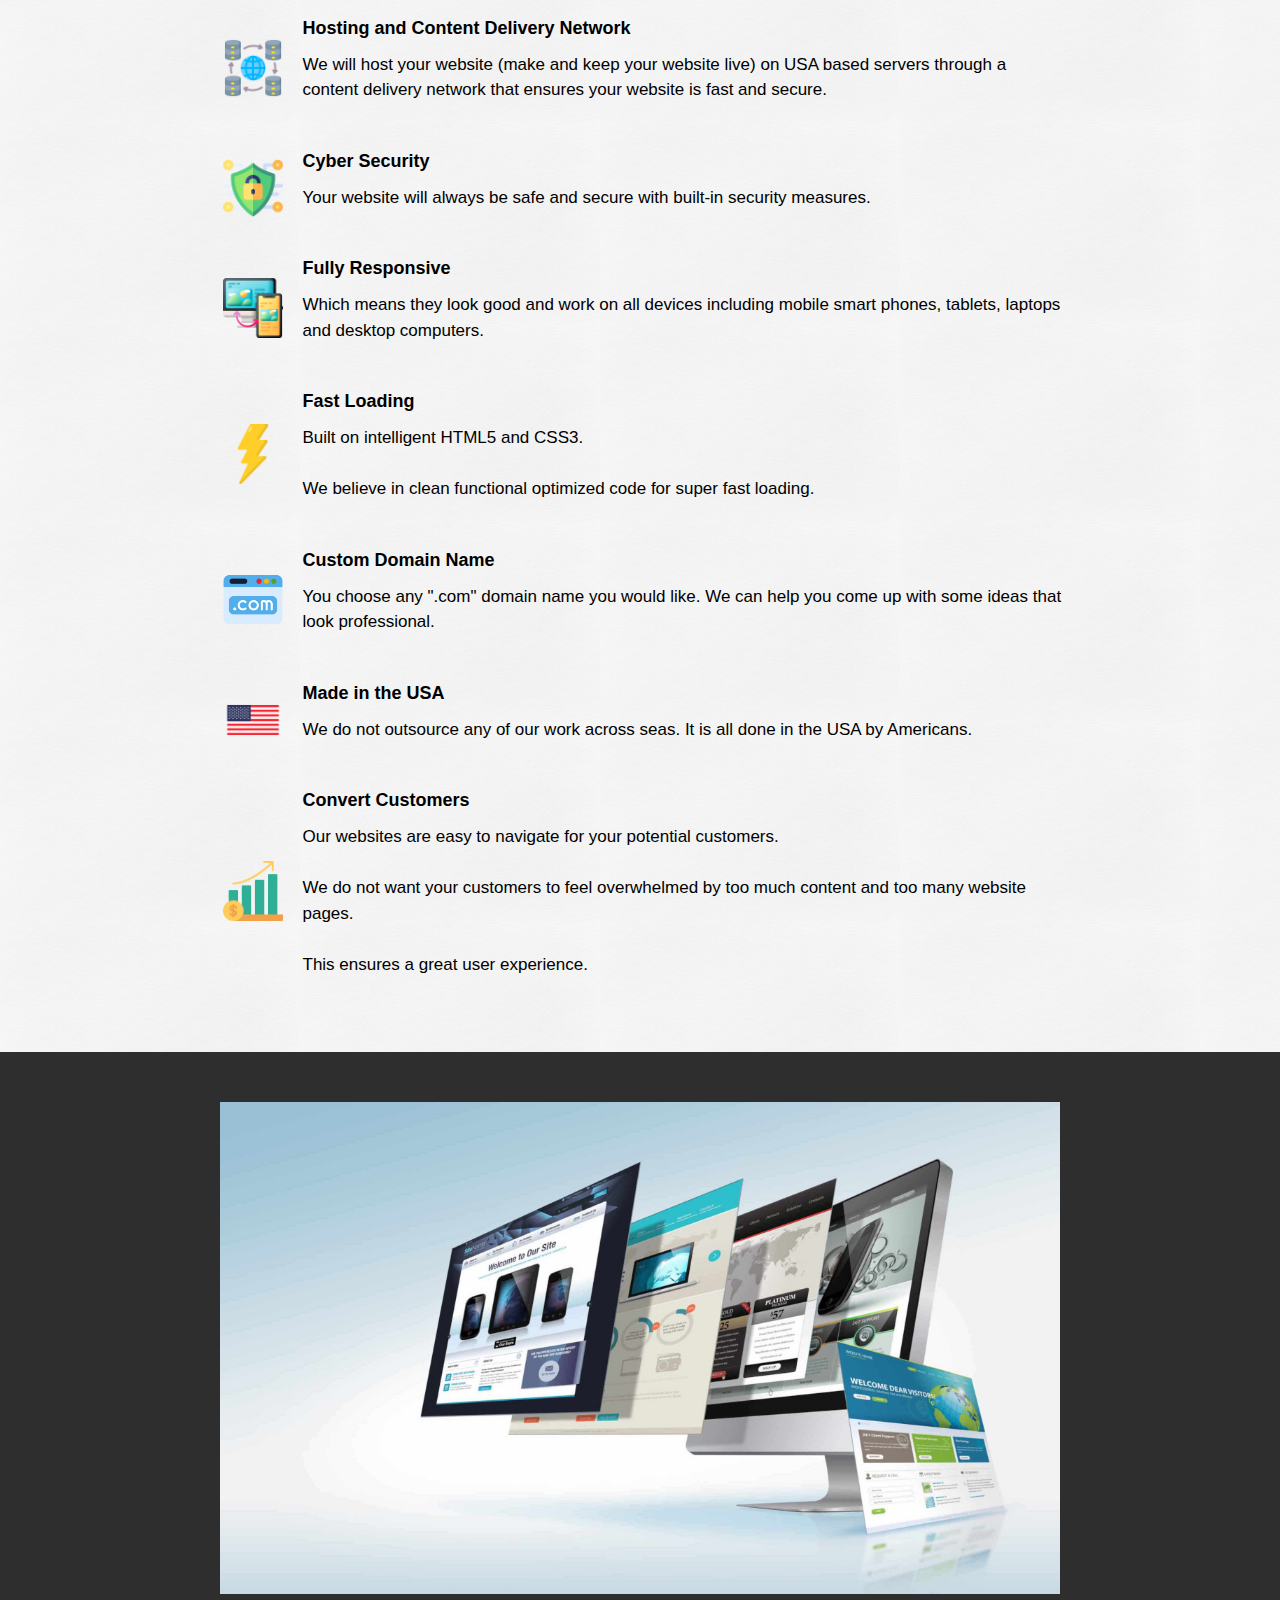
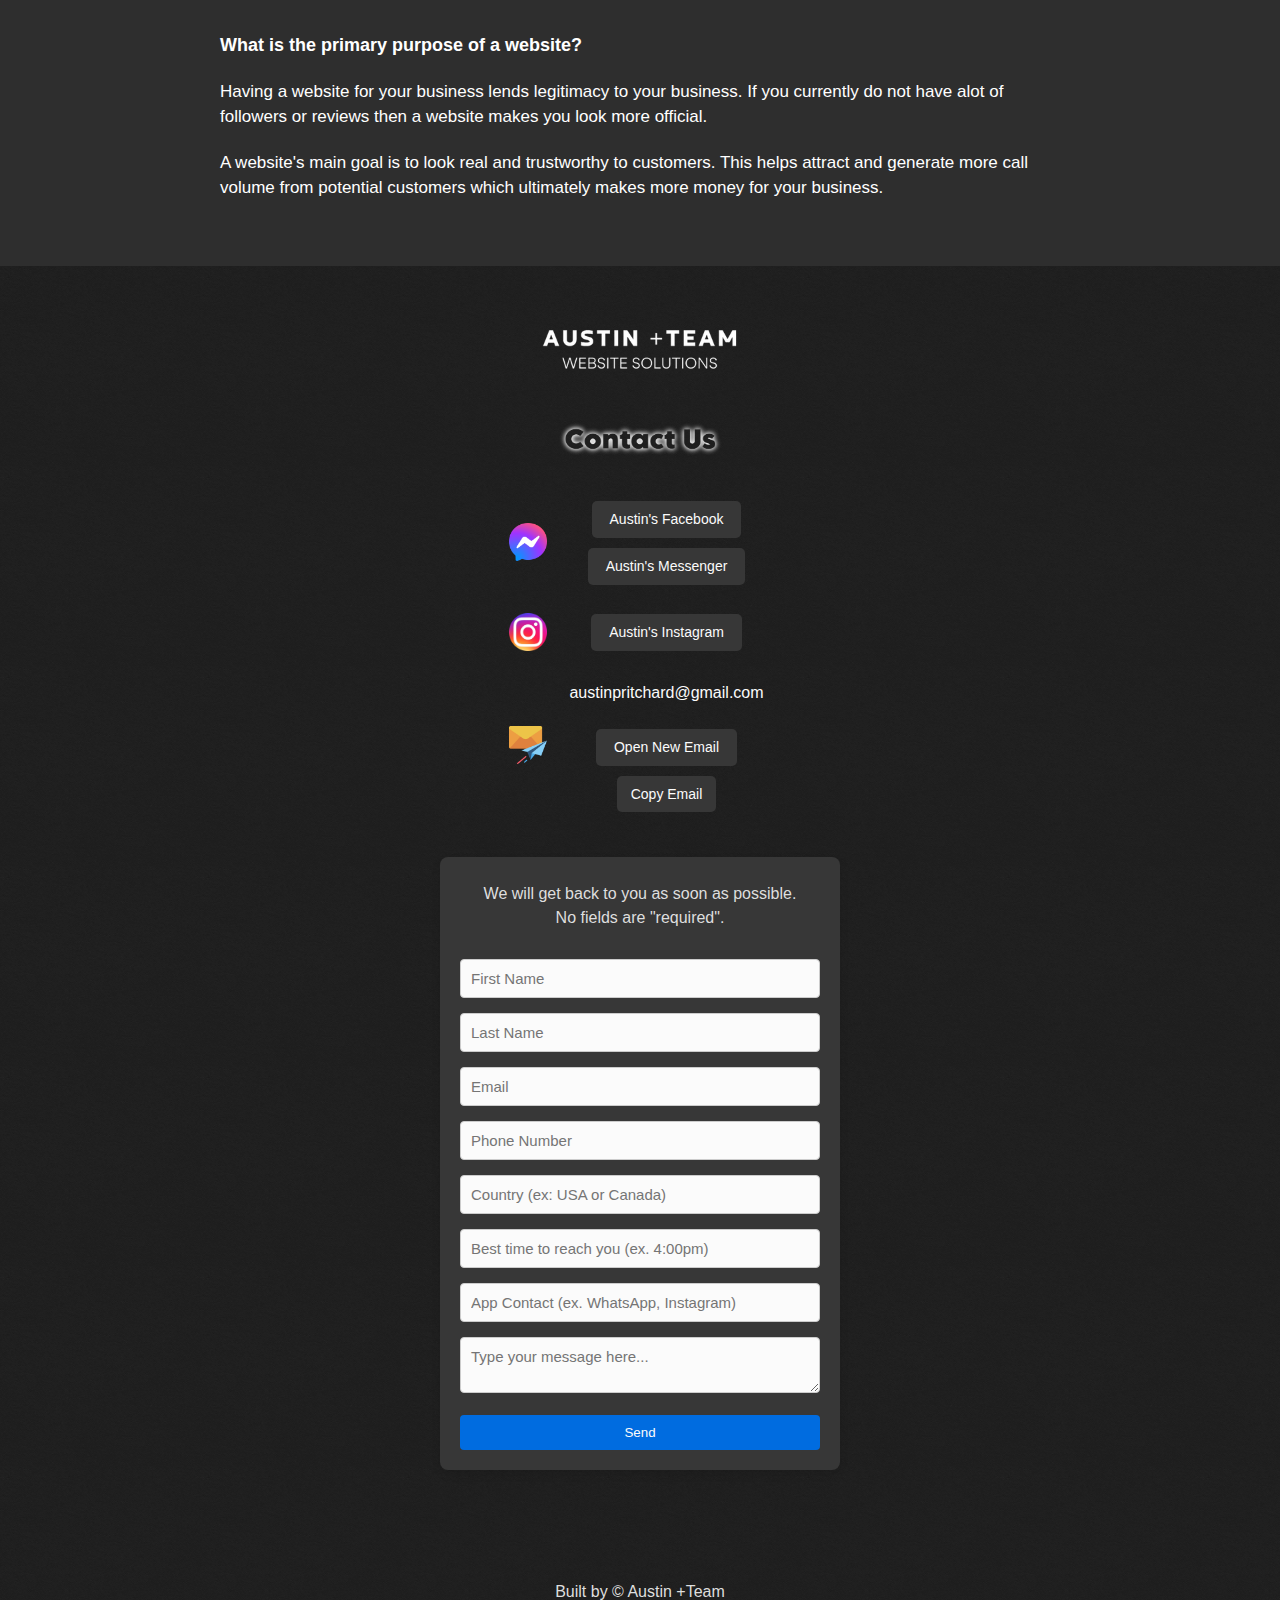
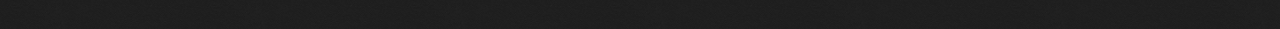
==== commit c2105226: "Add files via upload" ====
--- a/index.html
+++ b/index.html
@@ -14,39 +14,113 @@
     <header class="austinlogocontainer">
        <div>
         <img src="austinteamwhiteinvis.png" class="austinteamlogo">
-        <p>The home of the $10 per month business website.</p>
+        <p>$10 per month business websites</p><br>
+        <img src="logocomputers.png" class="logocomputers">
     </div>
+    
 
     </header>    
 
-    <section class="introandproductfeatures">
-
-        <div class="introbackground">
+    <div class="introbackground">
         <div class="introduction">
+            
             <h3>You need a website but websites are expensive.</h3>
-            <p>Austin +Team, also known as "The A-Team" is a small web development team that understands you need to keep overhead low when starting a new business.</p>
-            
-        </div>
-        </div>
-
-        <div class="offer"><p><b>Benefits of Our Websites</b></p></div>
+            <p>Austin +Team, also known as "The A-Team", is a small web development team that understands you need to keep overhead low when starting a new business.</p>
+            
+            
+        </div>
+        <!--
+        <div class="teampic">
+            <img src="teampic.jpg">
+        </div>
+        -->
+
+    </div>
+
+    <section class="productfeaturescontainer">
+
+        
+
+        
+
+        <div class="websitefeaturesheading">
+            <img src="Website-Features-3-17-2024.png" alt="">
+        </div>
 
         <div class="productfeatures">
 
             <div class="row">
                 <div class="icon">
-                  <img src="a-affordable-invis-shadow.png">
+                  <img src="a-affordable.png">
                 </div>
                 <div class="text">
                     <h3>Affordable</h3>
-                    <p>$10 a month, month to month, no contract, cancel anytime. Includes hosting, custom domain name and logo design. No hidden fees of any kind.</p>
-                    
-                </div>
-            </div>
-
-            <div class="row">
-                <div class="icon">
-                  <img src="a-responsive-invis-shadow.png">
+                    <p><b>$10 a month, month to month, no contract, cancel anytime. </b><br><br>We can have your website finished, up and running, attached to your Google Maps business listing, in less than <b>5 days</b>.<br><br>Includes <b>building your website</b>, hosting (keeping your website <b>live on the internet</b>), a <b>custom domain name, </b>designing a <b>simple logo</b> and any future updates to the images or content of your website.<br><br><b>No hidden fees</b> of any kind.</p>
+                    
+                </div>
+            </div>
+
+            <div class="row">
+                <div class="icon">
+                  <img src="a-contentwriting.png">
+                </div>
+                <div class="text">
+                    <h3>Content Writing and Images</h3>
+                    <p>We can provide writing, content and images or you can give us some of your own words and images to put up on your website. We can also make some suggestions.<br><br>You can update this content anytime in the future with us.</p>
+                    
+                </div>
+            </div>
+
+            <div class="row">
+                <div class="icon">
+                  <img src="a-logod.png">
+                </div>
+                <div class="text">
+                    <h3>Logo Design</h3>
+                    <p>We will design a basic logo for you.</p>
+                    
+                </div>
+            </div>
+
+            <div class="row">
+                <div class="icon">
+                  <img src="a-search-engine-optimization.png">
+                </div>
+                <div class="text">
+                    <h3>Search Engine Optimization</h3>
+                    <p>SEO rules and best practices will be hard coded into your website.</p>
+                    
+                </div>
+            </div>
+
+            <div class="row">
+                <div class="icon">
+                  <img src="a-cdn.png">
+                </div>
+                <div class="text">
+                    <h3>Hosting and Content Delivery Network</h3>
+                    <p>We will host your website (make and keep your website live) on USA based servers through a content delivery network that ensures your website is fast and secure.</p>
+                    
+                </div>
+            </div>
+
+            <div class="row">
+                <div class="icon">
+                  <img src="a-cyber-security.png">
+                </div>
+                <div class="text">
+                    <h3>Cyber Security</h3>
+                    <p>Your website will always be safe and secure with built-in security measures.</p>
+                    
+                </div>
+            </div>
+
+
+            
+
+            <div class="row">
+                <div class="icon">
+                  <img src="a-responsive.png">
                 </div>
                 <div class="text">
                     <h3>Fully Responsive</h3>
@@ -57,32 +131,43 @@
 
             <div class="row">
                 <div class="icon">
-                  <img src="a-fastloading-invis-shadow.png">
+                  <img src="a-fastloading.png">
                 </div>
                 <div class="text">
                     <h3>Fast Loading</h3>
-                    <p>Built on intelligent HTML5 and CSS3. For hosting we use Cloudflare an American company that delivers services like a DNS, a content delivery network (CDN) and many other additional services to make websites faster and more secure.</p>
-                </div>
-            </div>
-
-            <div class="row">
-                <div class="icon">
-                  <img src="a-customdomain-invis-shadow.png">
+                    <p>Built on intelligent HTML5 and CSS3. <br><br> We believe in clean functional optimized code for super fast loading.</p>
+                </div>
+            </div>
+
+            <div class="row">
+                <div class="icon">
+                  <img src="a-customdomain.png">
                 </div>
                 <div class="text">
                     <h3>Custom Domain Name</h3>
-                    <p>You choose any domain name you would like. We can help you come up with some ideas. For example ' billysmovingnashville.com '</p>
+                    <p>You choose any ".com" domain name you would like. We can help you come up with some ideas that look professional.</p>
                      
                 </div>
             </div>
 
             <div class="row">
                 <div class="icon">
-                  <img src="a-customerconverting-invis-shadow.png">
-                </div>
-                <div class="text">
-                    <h3>Converts Customers</h3>
-                    <p>Like this website, our websites are short and to-the-point and will attract paying customers to your business. We do not want the customer to feel overwhelmed by too much content and too many pages. This ensures a great user experience.</p>
+                  <img src="a-usa.png">
+                </div>
+                <div class="text">
+                    <h3>Made in the USA</h3>
+                    <p>We do not outsource any of our work across seas. It is all done in the USA by Americans.</p>
+                    
+                </div>
+            </div>
+
+            <div class="row">
+                <div class="icon">
+                  <img src="a-increasesales.png">
+                </div>
+                <div class="text">
+                    <h3>Convert Customers</h3>
+                    <p>Our websites are easy to navigate for your potential customers. <br><br>We do not want your customers to feel overwhelmed by too much content and too many website pages. <br><br>This ensures a great user experience.</p>
                     
                 </div>
             </div>
@@ -93,16 +178,27 @@
 
     <section class="faq">
         <div class="faqrow">
+            <img src="landing-page-scaled-copy.png"><br>
         <h3>What is the primary purpose of a website?</h3>
         <p>Having a website for your business lends legitimacy to your business. If you currently do not have alot of followers or reviews then a website makes you look more official. </p>
-        <p>A website's main goal is to look real and trustworthy to customers. This helps bring in more customers and ultimately makes more money for your business.</p><br>
-        <h3>Check out these examples below:</h3>
+        <p>A website's main goal is to look real and trustworthy to customers. This helps attract and generate more call volume from potential customers which ultimately makes more money for your business.</p> <br>
+
+        <!--
+        <img src="wix-vs-wordpress.png" alt="">
+        <p><b>Why not build your own website on Wordpress or Wix? </b> <br><br> Wordpress and Wix are known for their slow loading, bloated and messy code and plugin update problems requiring a lot of maintenance and upkeep. Also, they are more expensive.</p>
+        <br>
+        -->
+       
         </div>
     </section>
 
+    <!--
     <main class="websitepreviews">
 
 
+        <div class="examplesheading">
+            <img src="Website-Examples-3-17-2024.png" alt="">
+        </div>
 
         <div class="examplesite">
 
@@ -138,85 +234,114 @@
         </div>
 
     </main>
+    -->
 
     <footer> 
         <div class="footercontainer">
 
             <div>
-                <img src="austinteamfooter.png" width="200px" style="margin-top: 30px; margin-bottom: 10px;">
-            </div>
-            <div style="font-size: 18px;">
-                <br><b>Reach out to us anytime:</b>
-            </div>
-
-        <div class="contactwrapper">
-            <div class="contactrow">
-                <div>
-                    <img src="c-messenger.png" class="contacticon">
-                </div>
-
-                <div class="contacttext">
-                    Austin's Facebook Messenger
-                </div>
-
-            </div>
-
-            <div class="contactrow">
-                <div>
-                    <img src="c-instagram.png" class="contacticon">
-                </div>
-
-                <div class="contacttext">
-                    Austin's Instagram Messenger
-                </div>
-
-            </div>
-
-            <div class="contactrow">
-                <div>
-                    <img src="c-mobiletext.png" class="contacticon">
-                </div>
-
-                <div class="contacttext" style="text-decoration: none; color: inherit;">
-            
-                    +1-225-123-4567 <br>
-                    <a class="call-button" href="tel:1234567890">Call Now</a>
-                    <a class="text-button" href="sms:1234567890">Text Now</a>
-    
-                </div>
-
-            </div>
-
-            <div class="contactrow">
-                <div>
-                    <img src="c-email.png" class="contacticon">
-                </div>
-                <div class="contacttext">
-                    austinpritchard@gmail.com <br>
-                    <button class="copybutton" id="copyEmailButton" onclick="copyEmail()">Copy Email</button>
-                </div>
+                 <img src="austinteamfooter.png" width="200px" style="margin-top: 30px; margin-bottom: 10px;">
+            </div>
+            <div class="contactus">
+                <img src="Contact-Us-3-17-2024.png" alt="">
+            </div>
+
+                <div class="formandcontactflex">
+                    
+                    <div class="contactwrapper">
+                        
+                        
+                        <div class="contactrow">
+                            <div>
+                                <img src="c-messenger.png" class="contacticon">
+                            </div>
+
+                            <div class="contacttext">
+                                <a class="fb-button" href="https://facebook.com/austin723/">Austin's Facebook</a><br>
+                                <a class="fb-messenger-button" href="https://m.me/austin723/">Austin's Messenger</a>
+                            </div>
+                        </div>
+
+                        <div class="contactrow">
+                            <div>
+                                <img src="c-instagram.png" class="contacticon">
+                            </div>
+
+                            <div class="contacttext">
+                                <a class="ig-button" href="https://www.instagram.com/austinonthemap/">Austin's Instagram</a>
+                            </div>
+                        </div>
+
+                    
+                        <!--
+                        <div class="contactrow">
+                            <div>
+                                <img src="call-white.png" class="contacticon">
+                            </div>
+
+                            <div class="contacttext">
+                        
+                                <a href="" style="text-decoration: none; color: #eeeeee;">+1-225-123-4567</a> <br><br>
+                                <a class="call-button" href="tel:1234567890">Voice Call Now</a><br>
+                                <a class="text-button" href="sms:1234567890">Open New Text</a>
                 
-            </div>
-
-            <div class="contactrow" style="margin-top: 8px;">
-                <div>
-                    <img src="c-location.png" class="contacticon">
-                </div>
-
-                <div class="contacttext">
-                    901 Woodland Street <br>
-                    Nashville, TN 37206
-                </div>
-
-            </div>
-
-        </div>
+                            </div>
+
+                        </div>
+                        -->
+
+                        <div class="contactrow">
+                            <div>
+                                <img src="c-email.png" class="contacticon">
+                            </div>
+                            <div class="contacttext">
+                                austinpritchard@gmail.com <br><br>
+                                <a class="email-button" href="mailto:austinpritchard@gmail.com">Open New Email</a><br>
+                                <button class="copybutton" id="copyEmailButton" onclick="copyEmail()">Copy Email</button>
+                                
+                            </div>
+                            
+                        </div>
+                        
+                    </div>
+
+            
+                    <div class="form-container">
+                        <form id="myForm" action="https://api.web3forms.com/submit" method="POST">
+                            <input type="hidden" name="access_key" value="e5dbfa3e-f014-4d3d-bcd8-582ecfaa7766">
+
+                            <p>We will get back to you as soon as possible.<br>No fields are "required".</p><br>
+                            <input type="text" name="First Name" placeholder="First Name">
+
+                            <input type="text" name="Last Name" placeholder="Last Name">
+
+                            <input type="text" name="Email" placeholder="Email">
+                            
+                            <input type="text" name="Phone Number" placeholder="Phone Number">
+
+                            <input type="text" name="Country" placeholder="Country (ex: USA or Canada)">
+
+                            <input type="text" name="Best Time to Reach Them" placeholder="Best time to reach you (ex. 4:00pm)">
+
+                            <input type="text" name="App Contact" placeholder="App Contact (ex. WhatsApp, Instagram)">
+
+                            <textarea name="message" placeholder="Type your message here..."></textarea>
+
+                            <input type="checkbox" name="botcheck" class="hidden" style="display: none;">
+
+                            <button type="submit" class="submit-btn">Send</button>
+                        </form>
+                        <div id="successMessage">Successfully sent!</div>
+                    </div>
+            
+                </div>
+            
 
             
                 
-            <div style="margin-top: 80px;">
-                <p>BUILT BY &copy; AUSTIN +TEAM</p>
-            </div>
+                <div style="margin-top: 80px;">
+                    <p>Built by &copy; Austin +Team</p>
+                </div>
 
         </div>
 
@@ -235,7 +360,50 @@
     });
     }
     </script>
-   
+
+
+
+
+
+<script>
+    document.getElementById("myForm").addEventListener("submit", function(event) {
+        event.preventDefault(); // Prevent default form submission
+
+        // Hide submit button
+        document.querySelector('.submit-btn').style.display = 'none';
+
+        // Display success message immediately
+        document.getElementById("successMessage").style.display = "block";
+
+        // Collect form data
+        const formData = new FormData(this);
+
+        // Submit form data asynchronously
+        fetch(this.getAttribute("action"), {
+            method: "POST",
+            body: formData,
+            headers: {
+                "Accept": "application/json"
+            }
+        })
+        .then(response => {
+            if (!response.ok) {
+                throw new Error("Network response was not ok");
+            }
+            return response.json();
+        })
+        .then(data => {
+            // Handle success response (if needed)
+            console.log("Form submission successful:", data);
+        })
+        .catch(error => {
+            // Handle error (e.g., display error message)
+            console.error("Error submitting form:", error);
+        });
+    });
+</script>
+
+
 
 </body>
 </html>
--- a/styles.css
+++ b/styles.css
@@ -7,12 +7,9 @@
 
 body {
     font-family: sans-serif;
-    
     line-height: 1.5;
     font-size: 17px;
     background-color: #2d2d2d;
-    
-    /* It is generally not recommended to give the body element a display property of flex or grid directly It is considered bad practice */
 }
 
 p {
@@ -35,18 +32,13 @@
     
     place-items: center; /* sets both justify-items which centers items horizontally whithin their grid cells and align items which centers items vertically within their grid cells at once */
     text-align: center;
-    height: 55vh;
-    
-    background-image: url('austinteambackground.png');
+    height: 65vh;
+    
+    background-image: linear-gradient(rgba(34, 34, 34, 0.705), rgba(34, 34, 34, 0.707)), url('background12.png');
     background-size: cover;
     background-position: center;
     background-repeat: no-repeat;
 
-    /*
-    border-top-width: 3px;
-    border-top-style: solid;
-    border-top-color: #383838;
-    */
     border-bottom-width: 2px;
     border-bottom-style: solid;
     border-bottom-color: #353434;
@@ -57,38 +49,53 @@
     max-width: 250px;
     width: 80vw;
     padding-bottom: 10px;
-}
-
-.introandproductfeatures {
+    padding-top: 40px;
+}
+
+.logocomputers {
+    max-width: 400px;
+    width: 80vw;
+    padding-bottom: 40px;
+    padding-top: 10px;
+}
+
+.introbackground {
+    background-color: #2e2e2e;
     display: grid;
     place-items: center;
-    background-image: url('abstract-white-canvas-textures-surface.jpg');
-}
-
-.introbackground {
-    background-color: #171616e0;
-    display: flex;
     justify-content: center;
     width: 100%;
     align-items: center;
 }
 
 .introduction {
-    margin-top: 10px;
-    margin-bottom: 15px;
-    margin-left: 20px;
-    margin-right: 15px;
+    font-size: 16px;
+    color: #ffffff;
     max-width: 840px;
-    font-size: 16px;
-
-    padding-top: 20px;
-    padding-bottom: 20px;
-    
-    color: #ffffff;
-}
-
-.offer {
+
+    padding-left: 25px;
+    padding-right: 20px;
+    padding-top: 40px;
+    padding-bottom: 40px;
+}
+
+
+.teampic img {
+    width: 100vw;
+    max-width: 840px;
     margin-top: 40px;
+    margin-bottom: 40px;
+}
+
+.productfeaturescontainer {
+    display: grid;
+    place-items: center;
+    background-image: url('paper-texture-1.jpg');
+
+    padding-top: 50px;
+}
+
+.websitefeaturesheading {
     margin-bottom: 20px;
     text-align: left;
     font-weight: bolder;
@@ -96,6 +103,11 @@
     font-size: 18px;
 }
 
+.websitefeaturesheading img {
+    width: 90vw;
+    max-width: 320px;
+}
+
 .productfeatures {
     
     display: flex;
@@ -109,7 +121,6 @@
 .row {
     display: flex;
     align-items: center;
-    padding-bottom: 15px;
 }
 
 .icon img {
@@ -118,6 +129,7 @@
 
 .text {
     padding-left: 20px;
+    padding-bottom: 30px;
 }
 
 .faq {
@@ -135,6 +147,14 @@
     max-width: 840px;
     margin-right: 15px;
     margin-left: 15px;
+    align-items: center;
+}
+
+.faqrow img {
+    width: 100%;
+    max-width: 840px;
+    align-self: center;
+    padding-bottom: 20px;
 }
 
 .faqrow p {
@@ -147,8 +167,12 @@
     border-top-width: 3px;
     border-top-style: solid;
     border-top-color: #2d2d2d;
-
-    background-image: linear-gradient(rgba(150, 150, 150, 0.5), rgba(151, 150, 150, 0.5)), url('paper-texture-1.jpg'); /* Overlay and Background image */
+    
+    background-image: url('abstract-white-canvas-textures-surface.jpg');
+
+    /* 
+    background-image: linear-gradient(rgba(232, 232, 232, 0.6), rgba(233, 233, 233, 0.6)), url('abstract-white-canvas-textures-surface.jpg'); 
+    Overlay and Background image */
 
     display: flex;
     flex-direction: column;
@@ -156,9 +180,14 @@
     align-items: center; /* Centers the items vertically */
 
     padding-bottom: 50px;
-    padding-top: 50px;
-
+    width: 100%;
     gap: 0;
+}
+
+.examplesheading img {
+    max-width: 320px;
+    width: 90vw;
+    padding-top: 40px;
 }
 
 .examplesite {
@@ -238,7 +267,8 @@
 
 footer {
     
-    background-color: #1e1e1e;
+    /* background-color: #1e1e1e; */
+    background-image: url('footer-background.jpg');
     display: flex;
     align-items: center;
     justify-content: center;
@@ -262,6 +292,16 @@
     gap: 25px;
 }
 
+.formandcontactflex {
+    display: flex;
+    flex-direction: column;
+    gap: 25px;
+    place-items: center;
+    justify-content: center;
+    align-items: center;
+
+}
+
 .contactrow {
     display: flex;
     align-items: center;
@@ -270,38 +310,61 @@
 }
 
 .contacticon {
-    width: 45px;
+    width: 53px;
     padding-right: 15px;
     padding-top: 5px;
 }
 
 .copybutton {
     
-        background-color: #444444;
-        color: white;
-        padding: 5px 10px;
+        background-color: #373737;
+        color: #fbfbfb;
+        padding: 10px 14px;
         border: none;
         cursor: pointer;
         border-radius: 5px;
         font-size: 14px;
-    
-}
-
-.call-button, .text-button {
+}
+
+.ig-button,
+.fb-button,
+.fb-messenger-button {
     display: inline-block;
-    padding: 2px 14px;
+    padding: 8px 18px;
     font-size: 14px;
     text-decoration: none;
-    color: #ffffff;
-    background-color: #444444;
+    color: #fbfbfb;
+    background-color: #373737;
+    border: none;
+    border-radius: 5px;
+    cursor: pointer;
+}
+
+.fb-button {
+    margin-bottom: 10px;
+}
+
+.call-button,
+.text-button,
+.email-button {
+    display: inline-block;
+    padding: 8px 18px;
+    font-size: 14px;
+    text-decoration: none;
+    color: #fbfbfb;
+    background-color: #373737;
     border: none;
     border-radius: 5px;
     cursor: pointer;
   }
 
-  .text-button {
-    background-color: #444444;
-    margin-left: 10px;
+  .call-button {
+    
+    margin-bottom: 10px;
+  }
+
+  .email-button {
+    margin-bottom: 10px;
   }
 
 .contacttext {
@@ -310,7 +373,9 @@
     align-items: center;
     justify-content: center;
     text-decoration: none;
-    color: white;
+    color: #fbfbfb;
+    margin-top: 5px;
+    margin-bottom: 5px;
 }
 
 .flexcontact {
@@ -328,10 +393,96 @@
     align-items: flex-start; /* Align the flex items to the top */
     flex-direction: column;
     gap: 18px;
-}
-
-
-
+    margin-bottom: 15px;
+}
+
+.contactus img {
+    max-width: 180px;
+    width: 80vw;
+}
+
+
+
+
+
+/* Form container */
+.form-container {
+    max-width: 400px;
+    margin: 0 auto;
+    padding: 20px;
+    /* background-color: #f9f9f9; */
+    background-color: #373737;
+    border-radius: 8px;
+    box-shadow: 0 4px 8px rgba(0, 0, 0, 0.1);
+}
+
+/* Form input fields */
+input,textarea {
+    width: 100%;
+    padding: 10px;
+    margin-bottom: 15px;
+    border: 1px solid #ccc;
+    border-radius: 4px;
+    box-sizing: border-box;
+    background-color: #fbfbfb;
+    font-size: 15px;
+    font-family: sans-serif;
+}
+
+
+/* Submit button #007bff hoveer #0056b3 */
+.submit-btn {
+    width: 100%;
+    padding: 10px;
+    background-color: #006ce0;
+    color: #fbfbfb;
+    border: none;
+    border-radius: 4px;
+    cursor: pointer;
+    transition: background-color 0.3s;
+}
+
+.submit-btn:hover {
+    background-color: #0057b5;
+}
+
+
+/* Success message */
+#successMessage {
+    display: none;
+    text-align: center;
+    font-weight: bold;
+    color: #006ce0;
+    margin-top: 15px;
+}
+
+
+
+
+
+
+@media screen and (min-width: 900px) {
+    /* .formandcontactflex {
+        
+        display: flex;
+        flex-direction: row;
+        gap: 100px;
+    } */
+
+    .austinlogocontainer {
+        height: 60vh;
+    }
+
+}
+
+
+@media screen and (min-width: 830px) {
+
+    .austinlogocontainer {
+        height: 60vh;
+    }
+
+}
 
 @media screen and (max-width: 700px) {
 
@@ -345,6 +496,9 @@
         padding-left: 0;
     }
 
-}
-
-
+   
+
+
+}
+
+
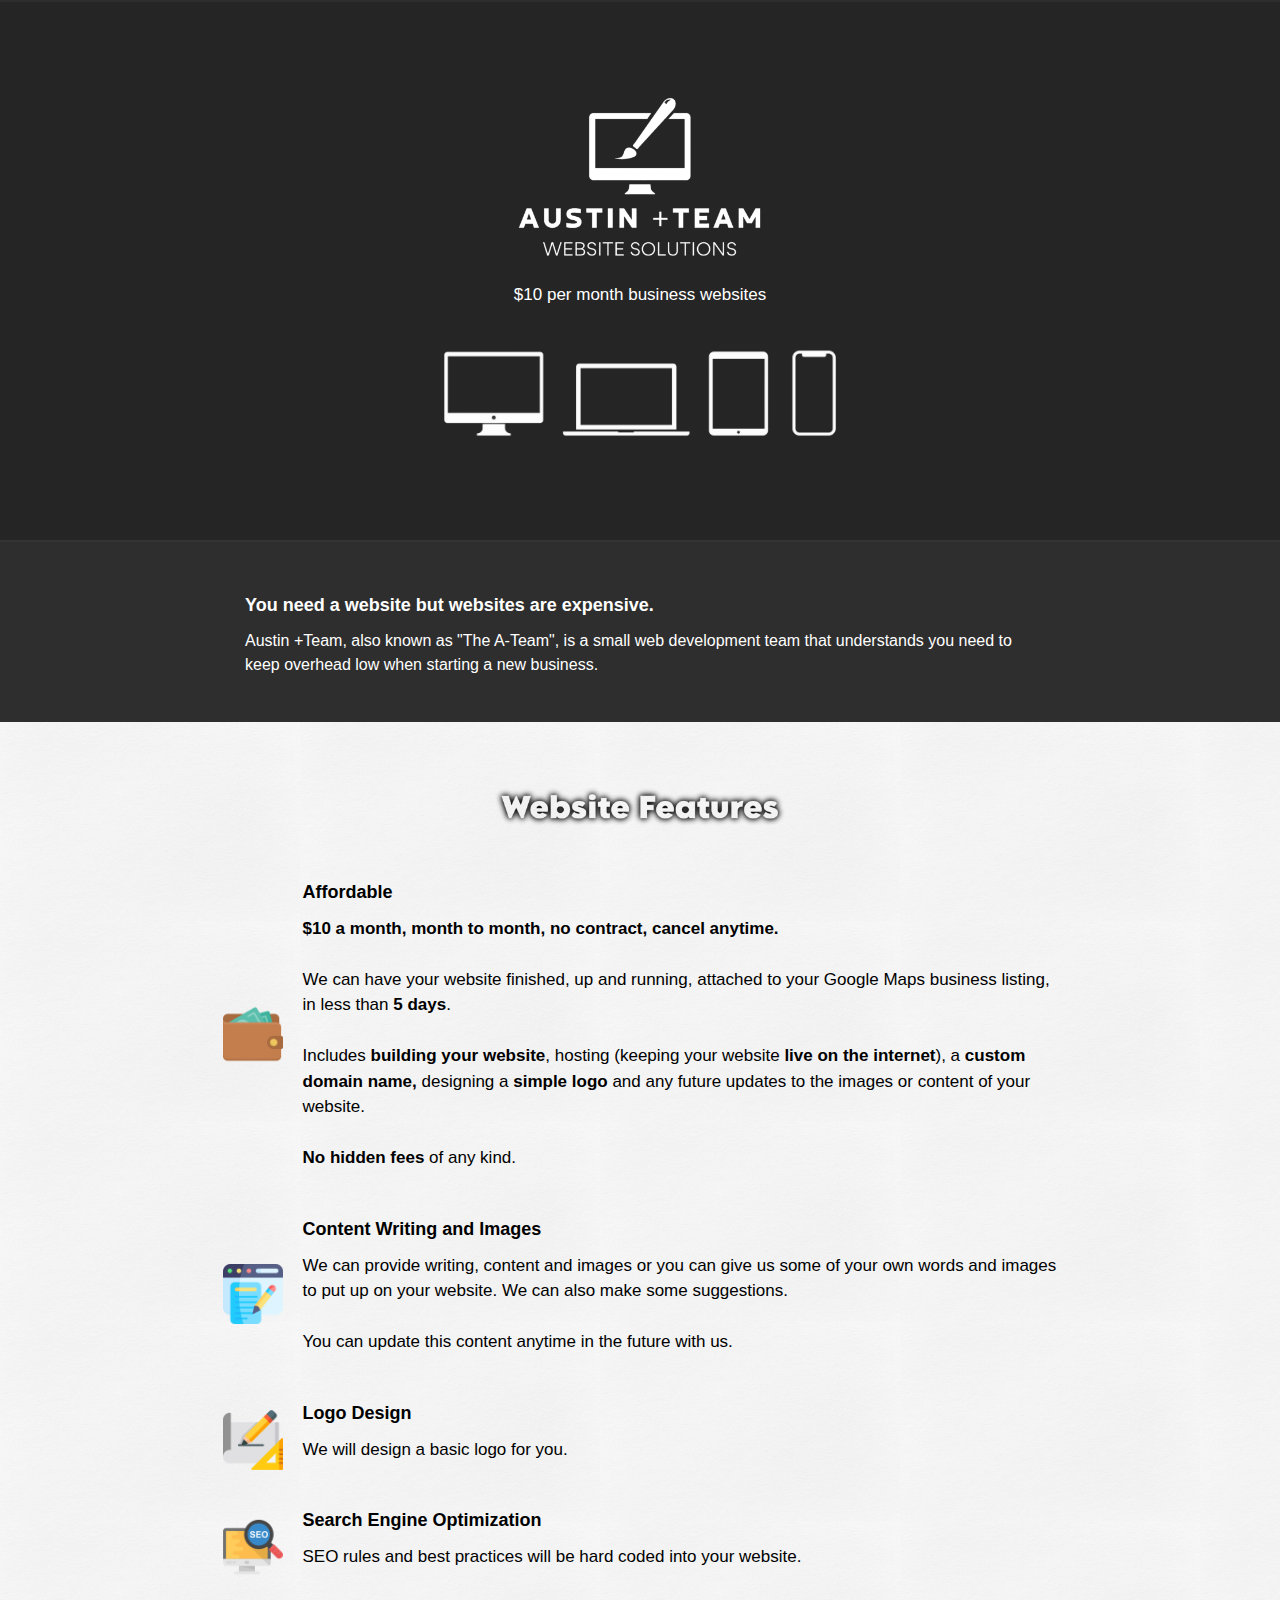
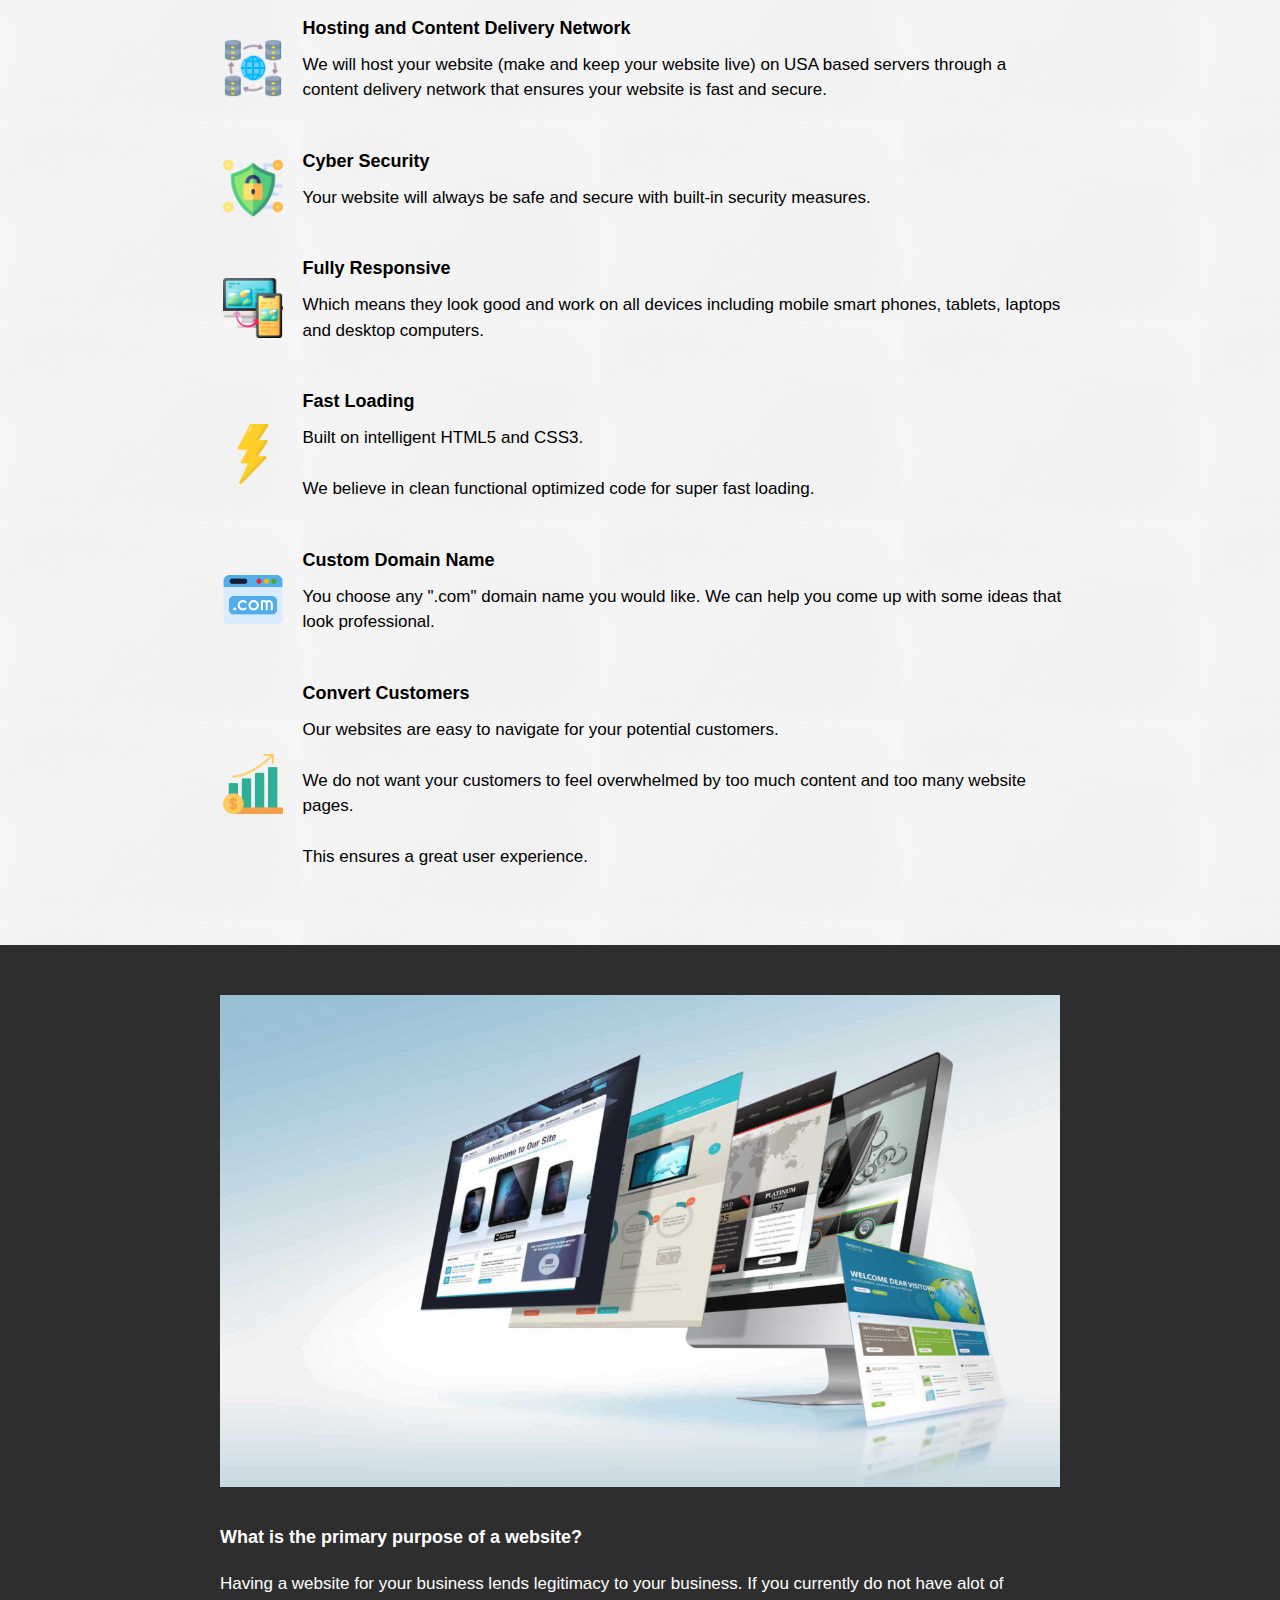
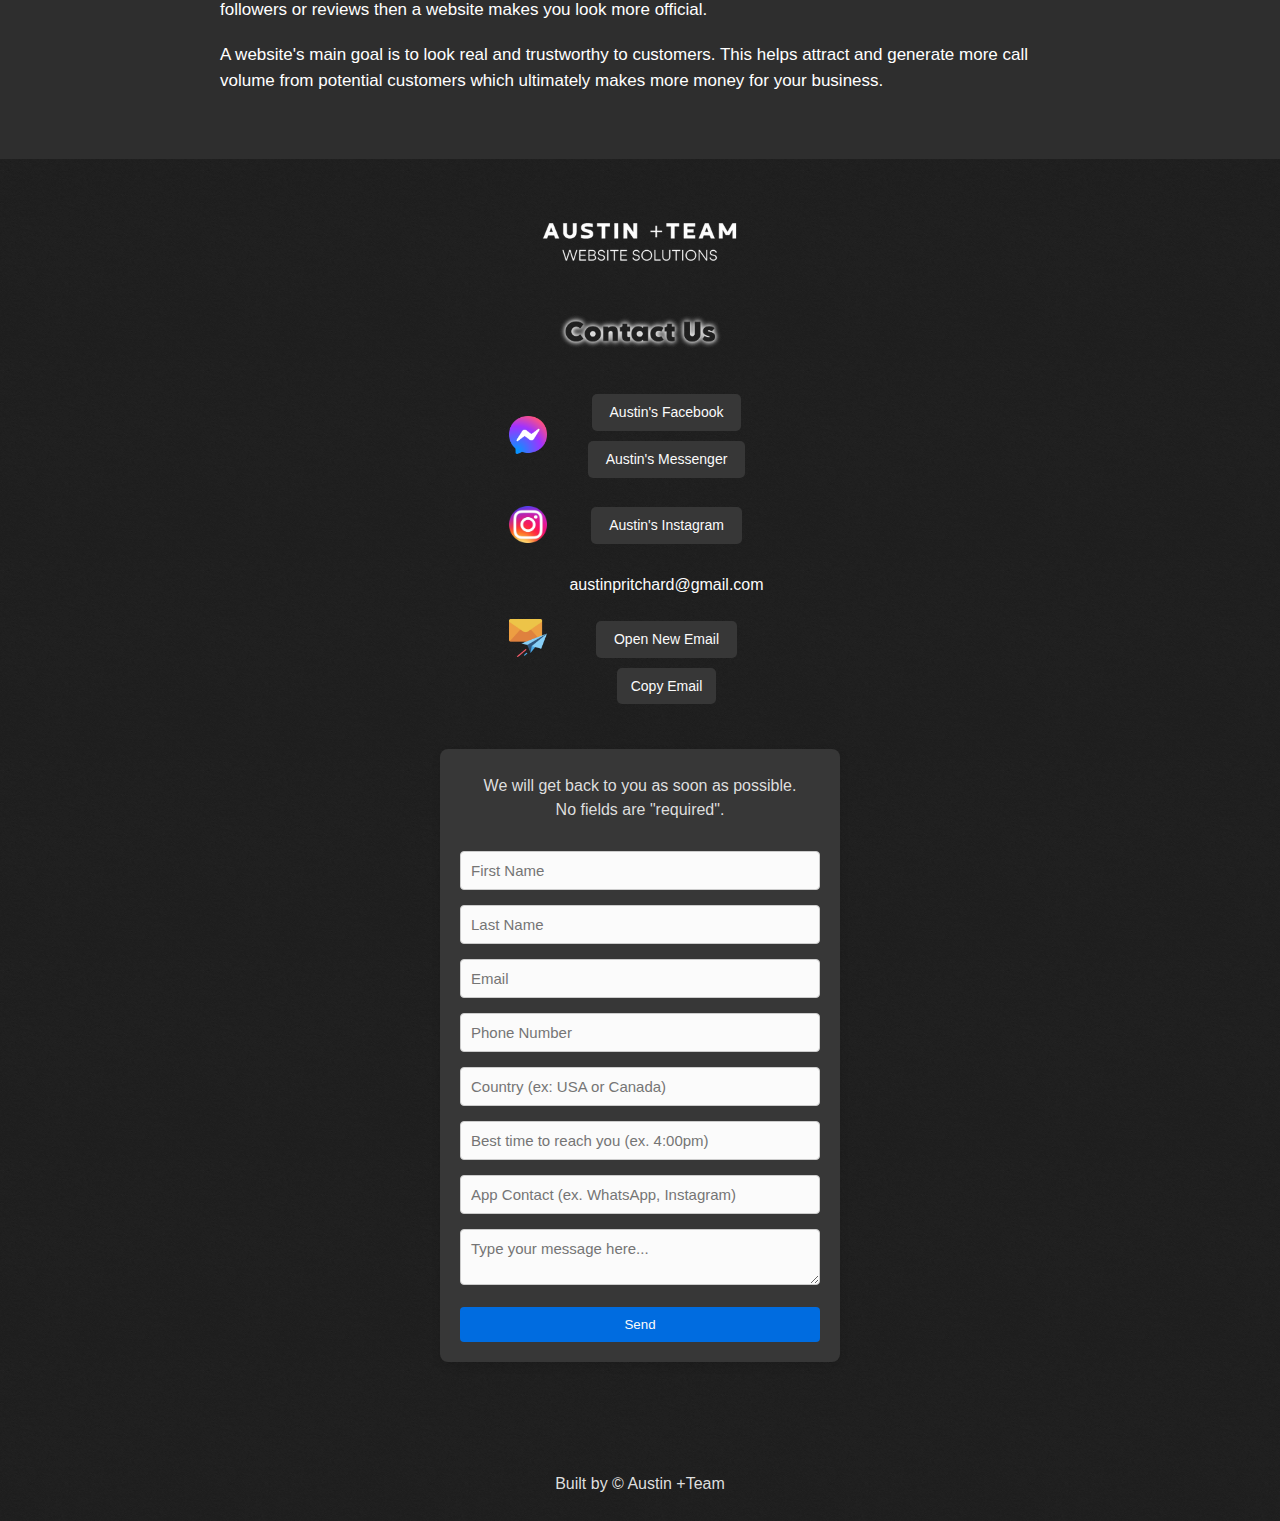
==== commit bd1009be: "Update index.html" ====
--- a/index.html
+++ b/index.html
@@ -149,7 +149,7 @@
                      
                 </div>
             </div>
-
+            <!--
             <div class="row">
                 <div class="icon">
                   <img src="a-usa.png">
@@ -160,6 +160,7 @@
                     
                 </div>
             </div>
+            -->
 
             <div class="row">
                 <div class="icon">
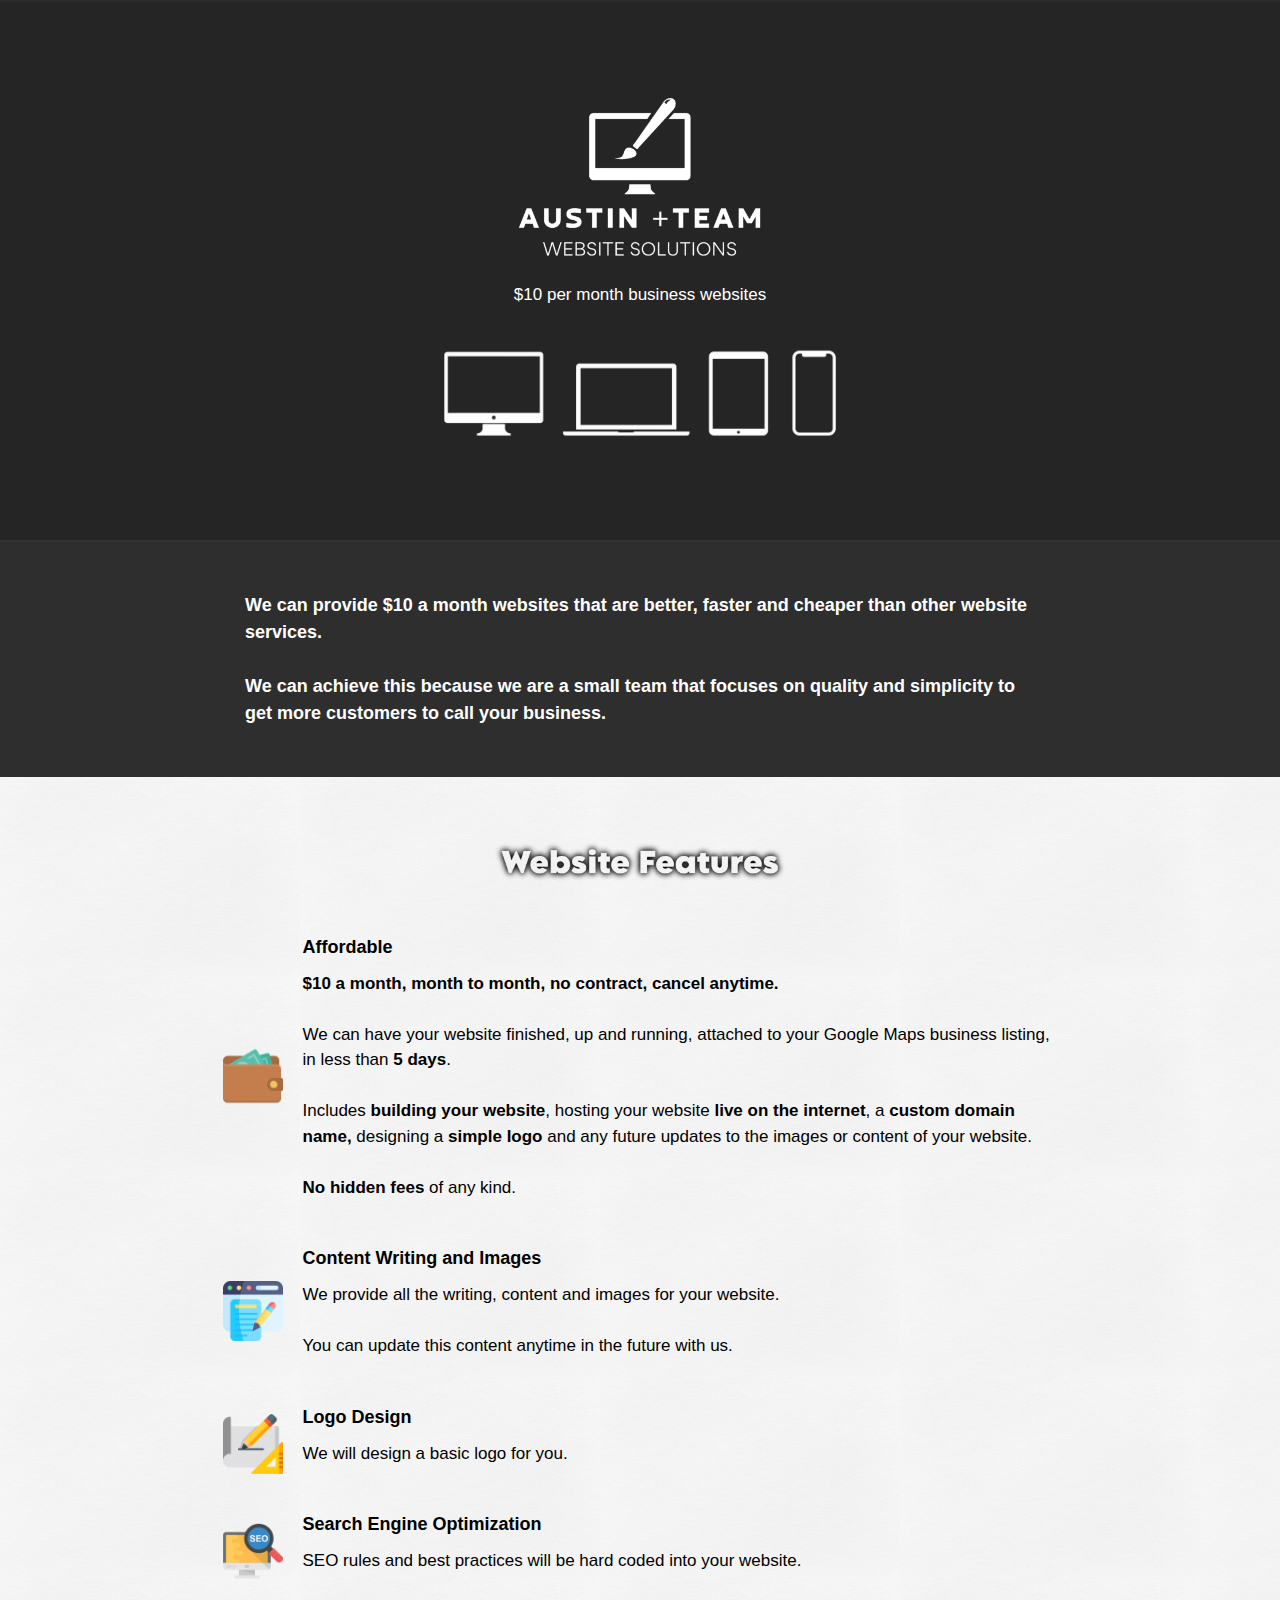
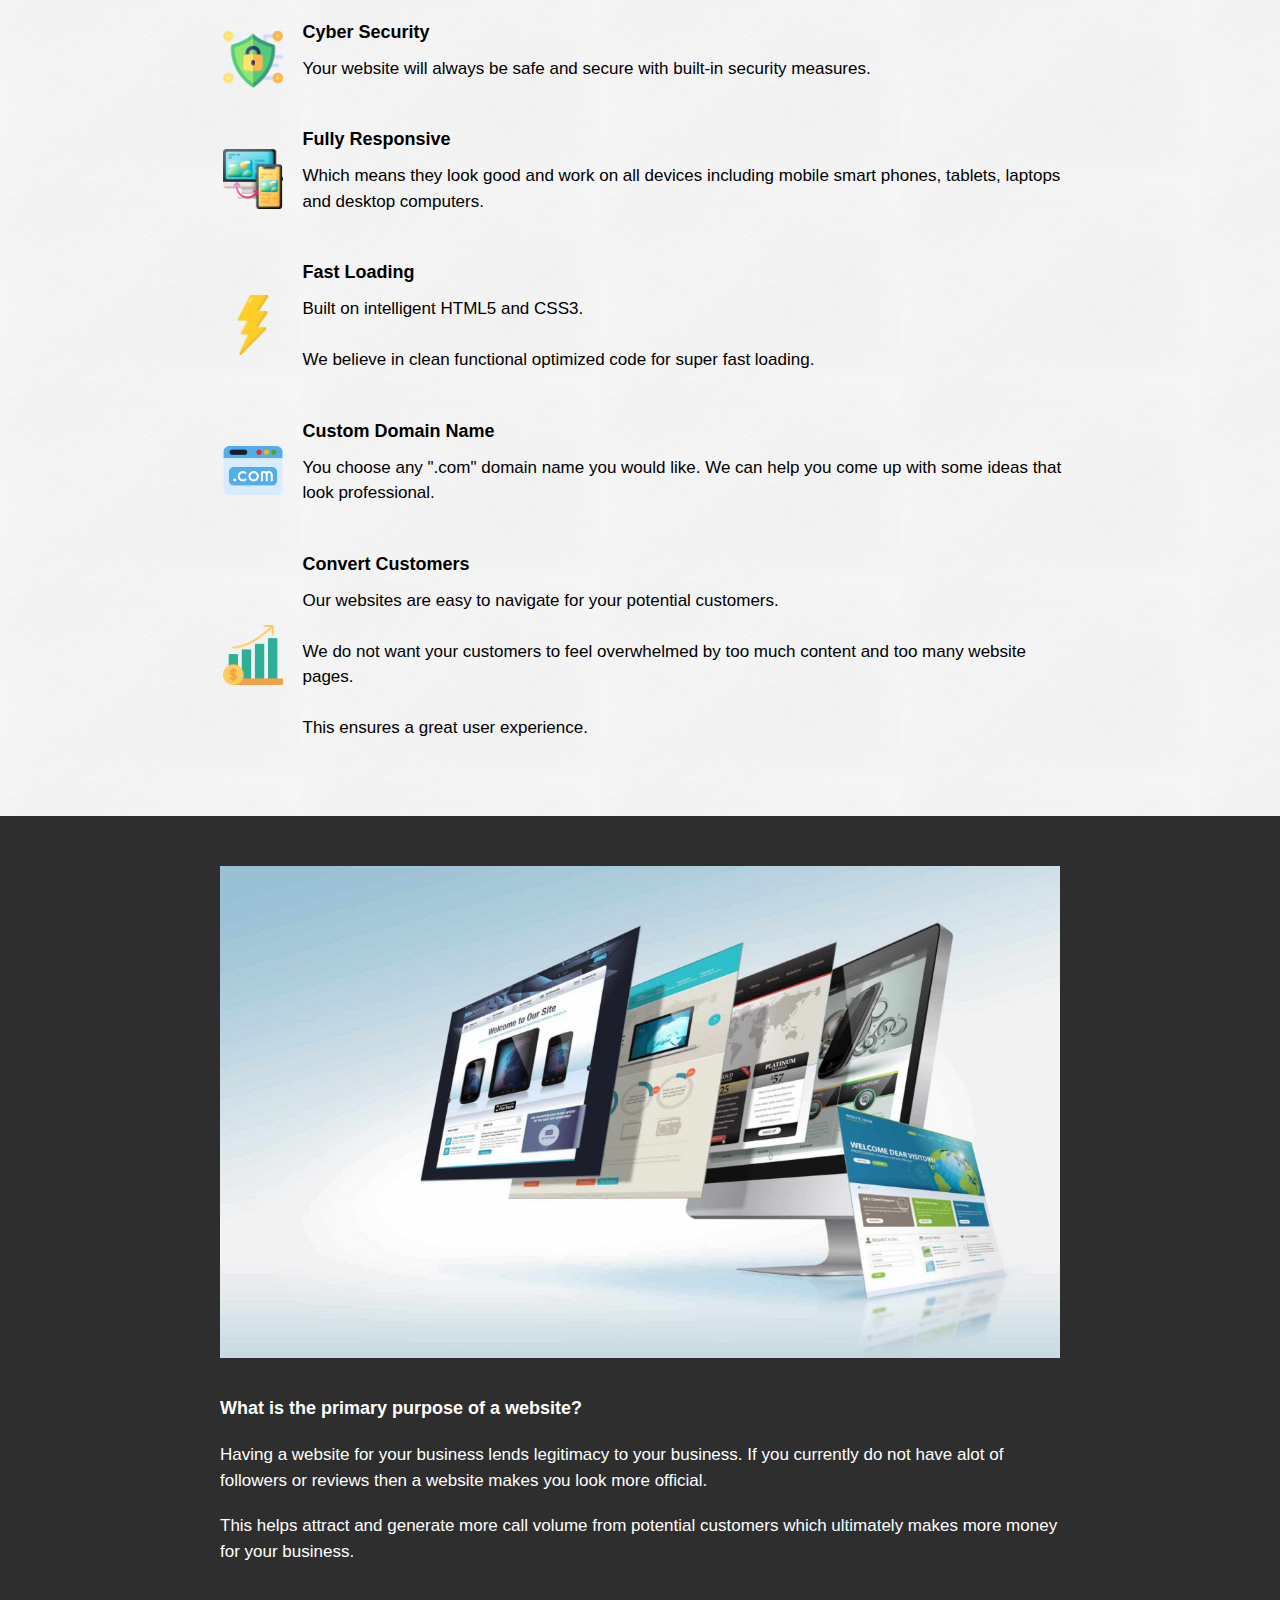
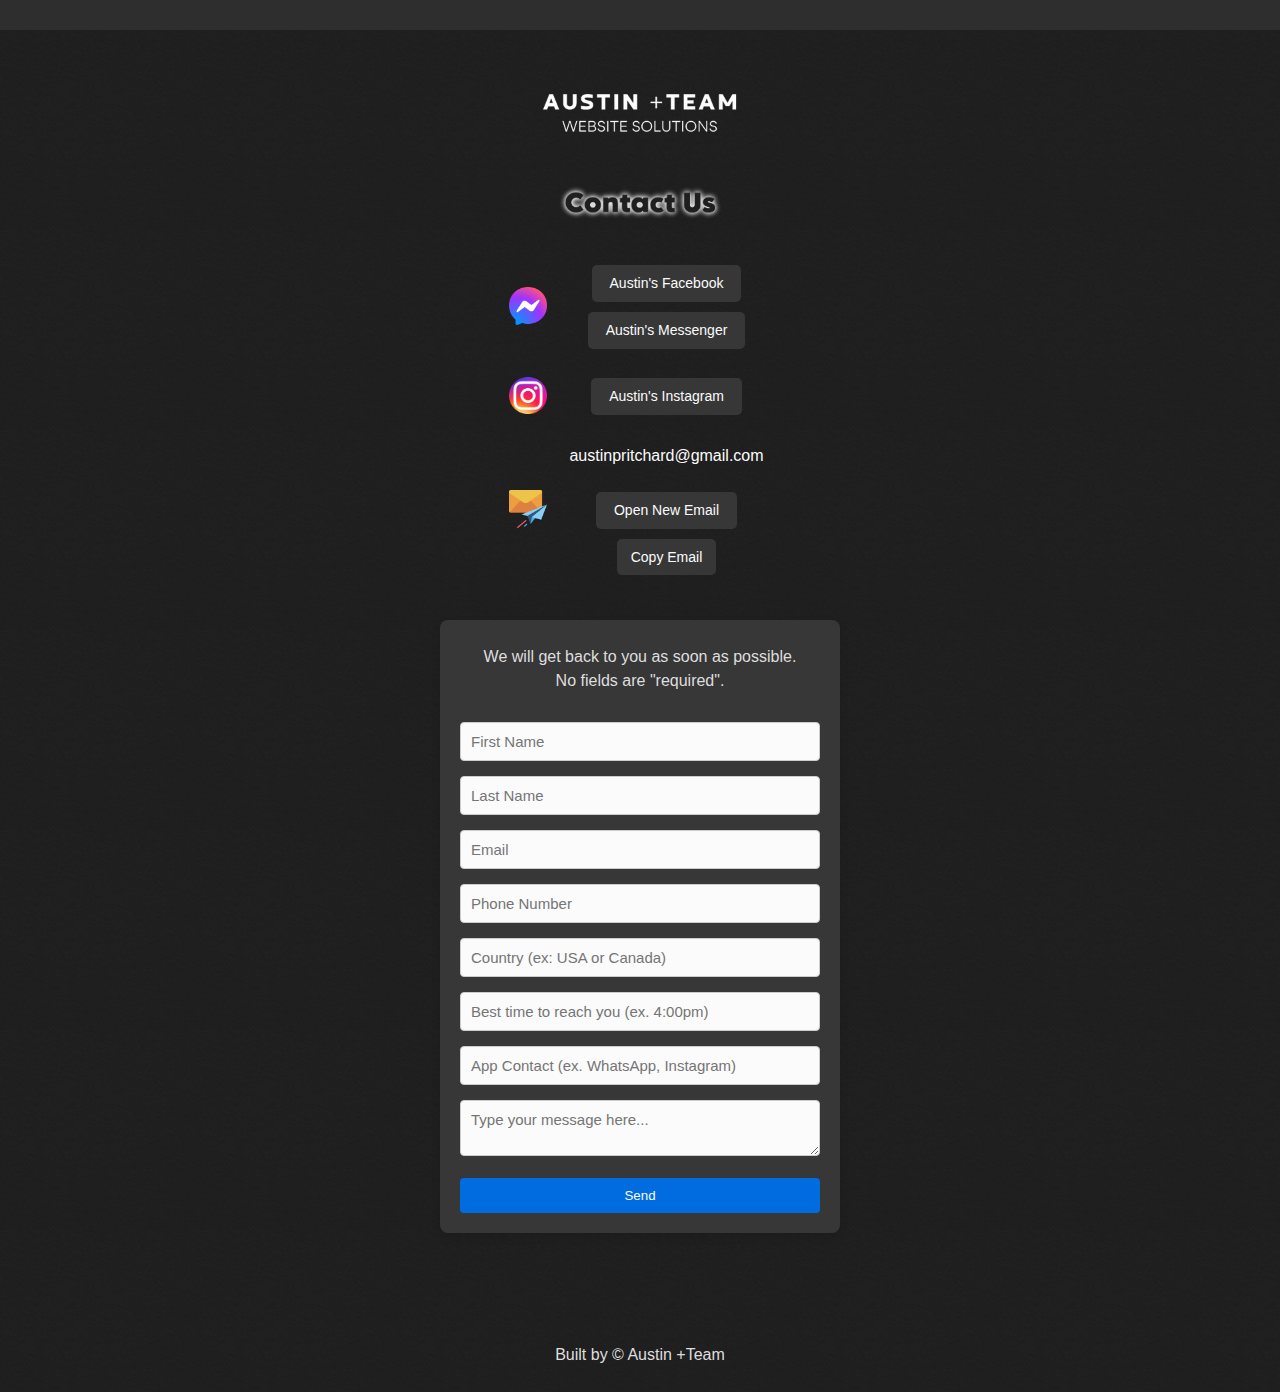
==== commit 06e312d7: "Update index.html" ====
--- a/index.html
+++ b/index.html
@@ -24,8 +24,8 @@
     <div class="introbackground">
         <div class="introduction">
             
-            <h3>You need a website but websites are expensive.</h3>
-            <p>Austin +Team, also known as "The A-Team", is a small web development team that understands you need to keep overhead low when starting a new business.</p>
+            <h3>We can provide $10 a month websites that are better, faster and cheaper than other website services. <br><br>We can achieve this because we are a small team that focuses on quality and simplicity to get more customers to call your business.</h3>
+            
             
             
         </div>
@@ -55,7 +55,7 @@
                 </div>
                 <div class="text">
                     <h3>Affordable</h3>
-                    <p><b>$10 a month, month to month, no contract, cancel anytime. </b><br><br>We can have your website finished, up and running, attached to your Google Maps business listing, in less than <b>5 days</b>.<br><br>Includes <b>building your website</b>, hosting (keeping your website <b>live on the internet</b>), a <b>custom domain name, </b>designing a <b>simple logo</b> and any future updates to the images or content of your website.<br><br><b>No hidden fees</b> of any kind.</p>
+                    <p><b>$10 a month, month to month, no contract, cancel anytime. </b><br><br>We can have your website finished, up and running, attached to your Google Maps business listing, in less than <b>5 days</b>.<br><br>Includes <b>building your website</b>, hosting your website <b>live on the internet</b>, a <b>custom domain name, </b>designing a <b>simple logo</b> and any future updates to the images or content of your website.<br><br><b>No hidden fees</b> of any kind.</p>
                     
                 </div>
             </div>
@@ -66,7 +66,7 @@
                 </div>
                 <div class="text">
                     <h3>Content Writing and Images</h3>
-                    <p>We can provide writing, content and images or you can give us some of your own words and images to put up on your website. We can also make some suggestions.<br><br>You can update this content anytime in the future with us.</p>
+                    <p>We provide all the writing, content and images for your website. <br><br>You can update this content anytime in the future with us.</p>
                     
                 </div>
             </div>
@@ -93,6 +93,7 @@
                 </div>
             </div>
 
+            <!--
             <div class="row">
                 <div class="icon">
                   <img src="a-cdn.png">
@@ -103,6 +104,7 @@
                     
                 </div>
             </div>
+            -->
 
             <div class="row">
                 <div class="icon">
@@ -149,6 +151,7 @@
                      
                 </div>
             </div>
+
             <!--
             <div class="row">
                 <div class="icon">
@@ -160,6 +163,7 @@
                     
                 </div>
             </div>
+
             -->
 
             <div class="row">
@@ -182,7 +186,7 @@
             <img src="landing-page-scaled-copy.png"><br>
         <h3>What is the primary purpose of a website?</h3>
         <p>Having a website for your business lends legitimacy to your business. If you currently do not have alot of followers or reviews then a website makes you look more official. </p>
-        <p>A website's main goal is to look real and trustworthy to customers. This helps attract and generate more call volume from potential customers which ultimately makes more money for your business.</p> <br>
+        <p><!--A website's main goal is to look real and trustworthy to customers. -->This helps attract and generate more call volume from potential customers which ultimately makes more money for your business.</p> <br>
 
         <!--
         <img src="wix-vs-wordpress.png" alt="">
@@ -343,6 +347,9 @@
                 <div style="margin-top: 80px;">
                     <p>Built by &copy; Austin +Team</p>
                 </div>
+                <!--
+                <div><a href="index.html" class="less-words-button">More Words Version</a></div>
+                -->
 
         </div>
 
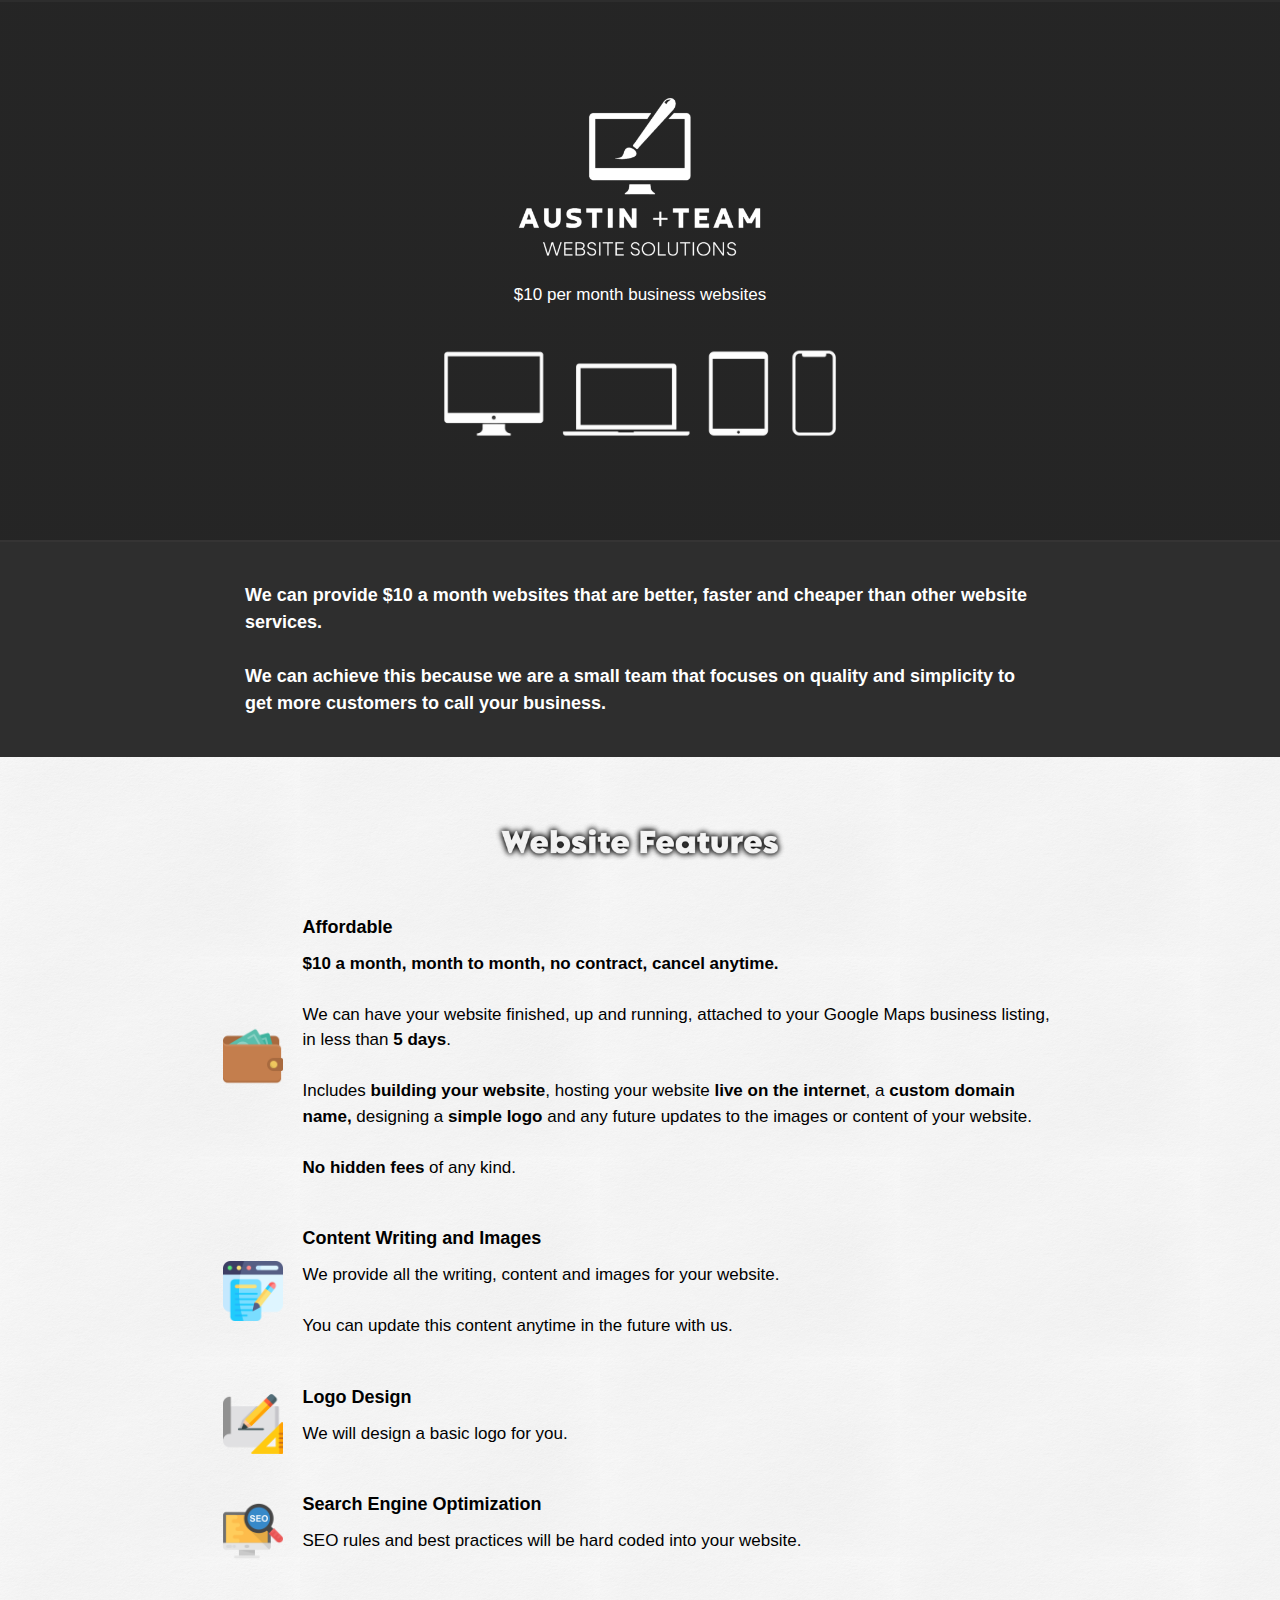
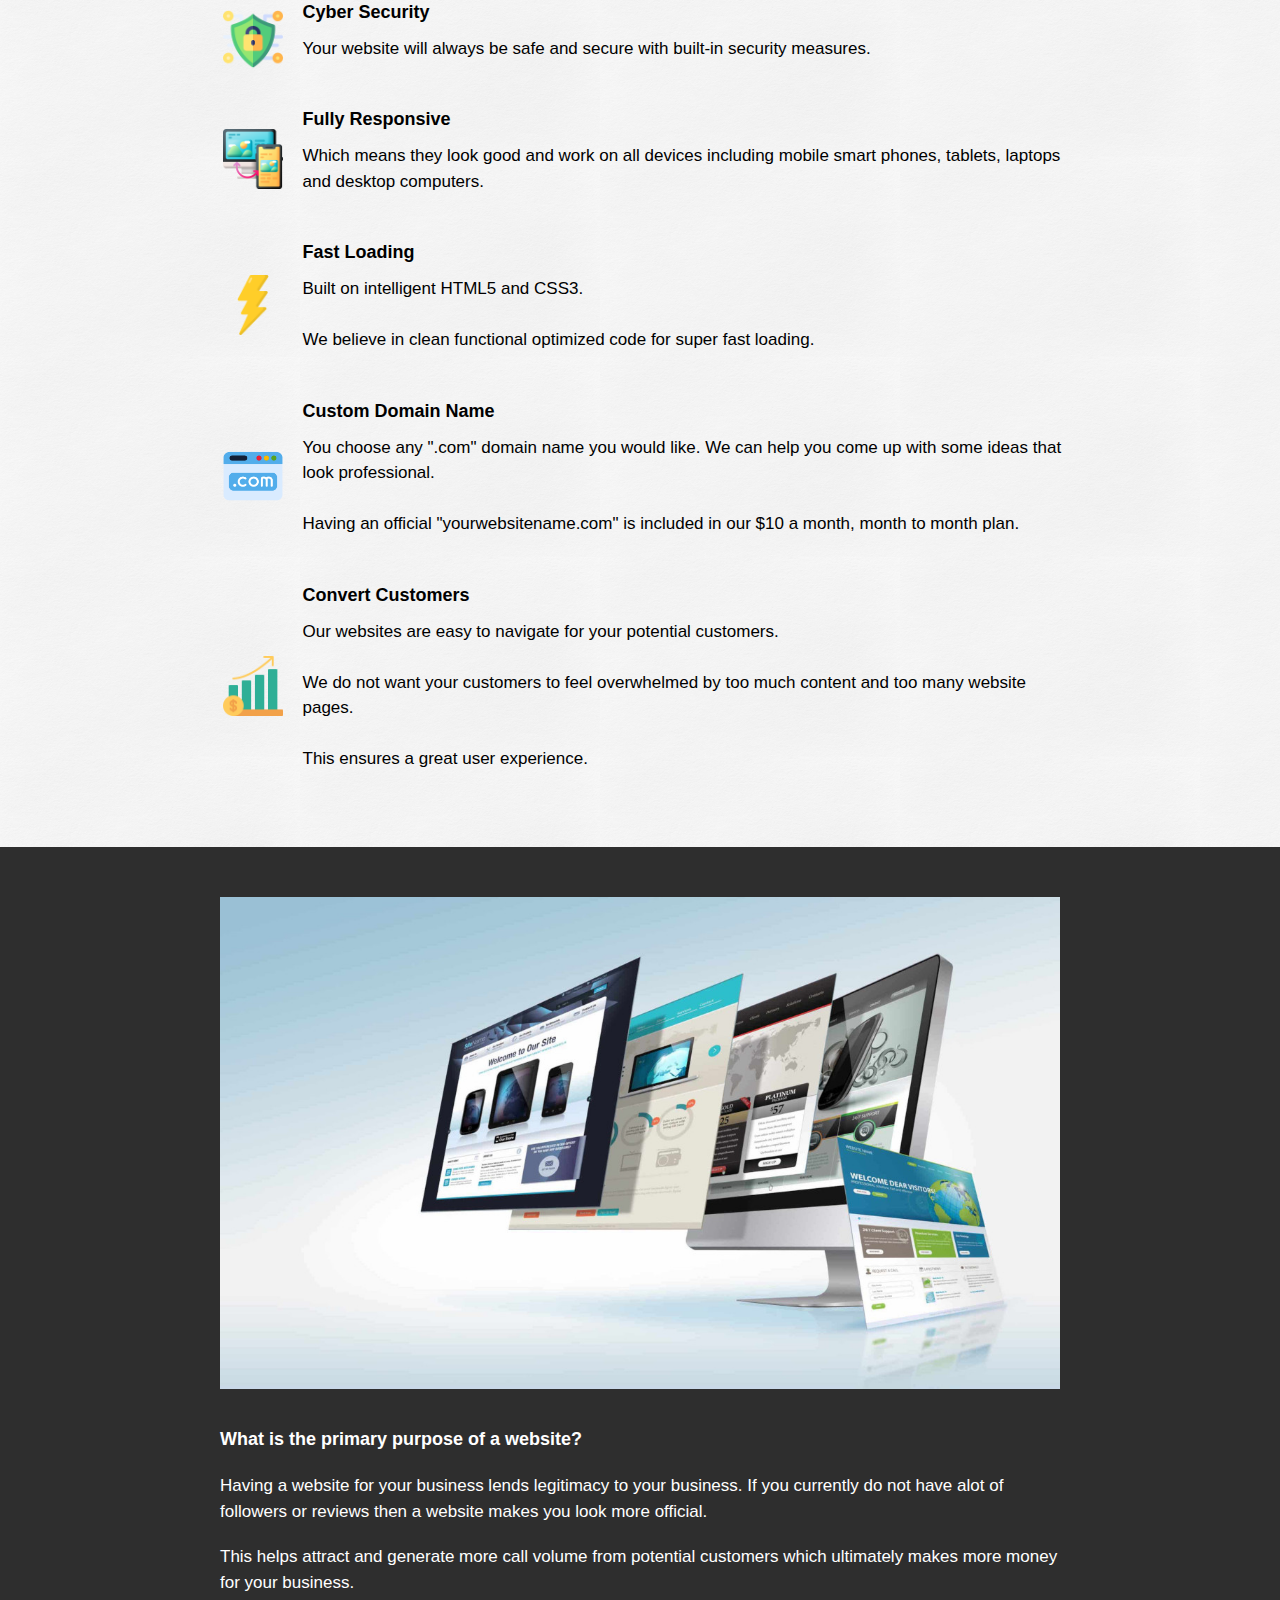
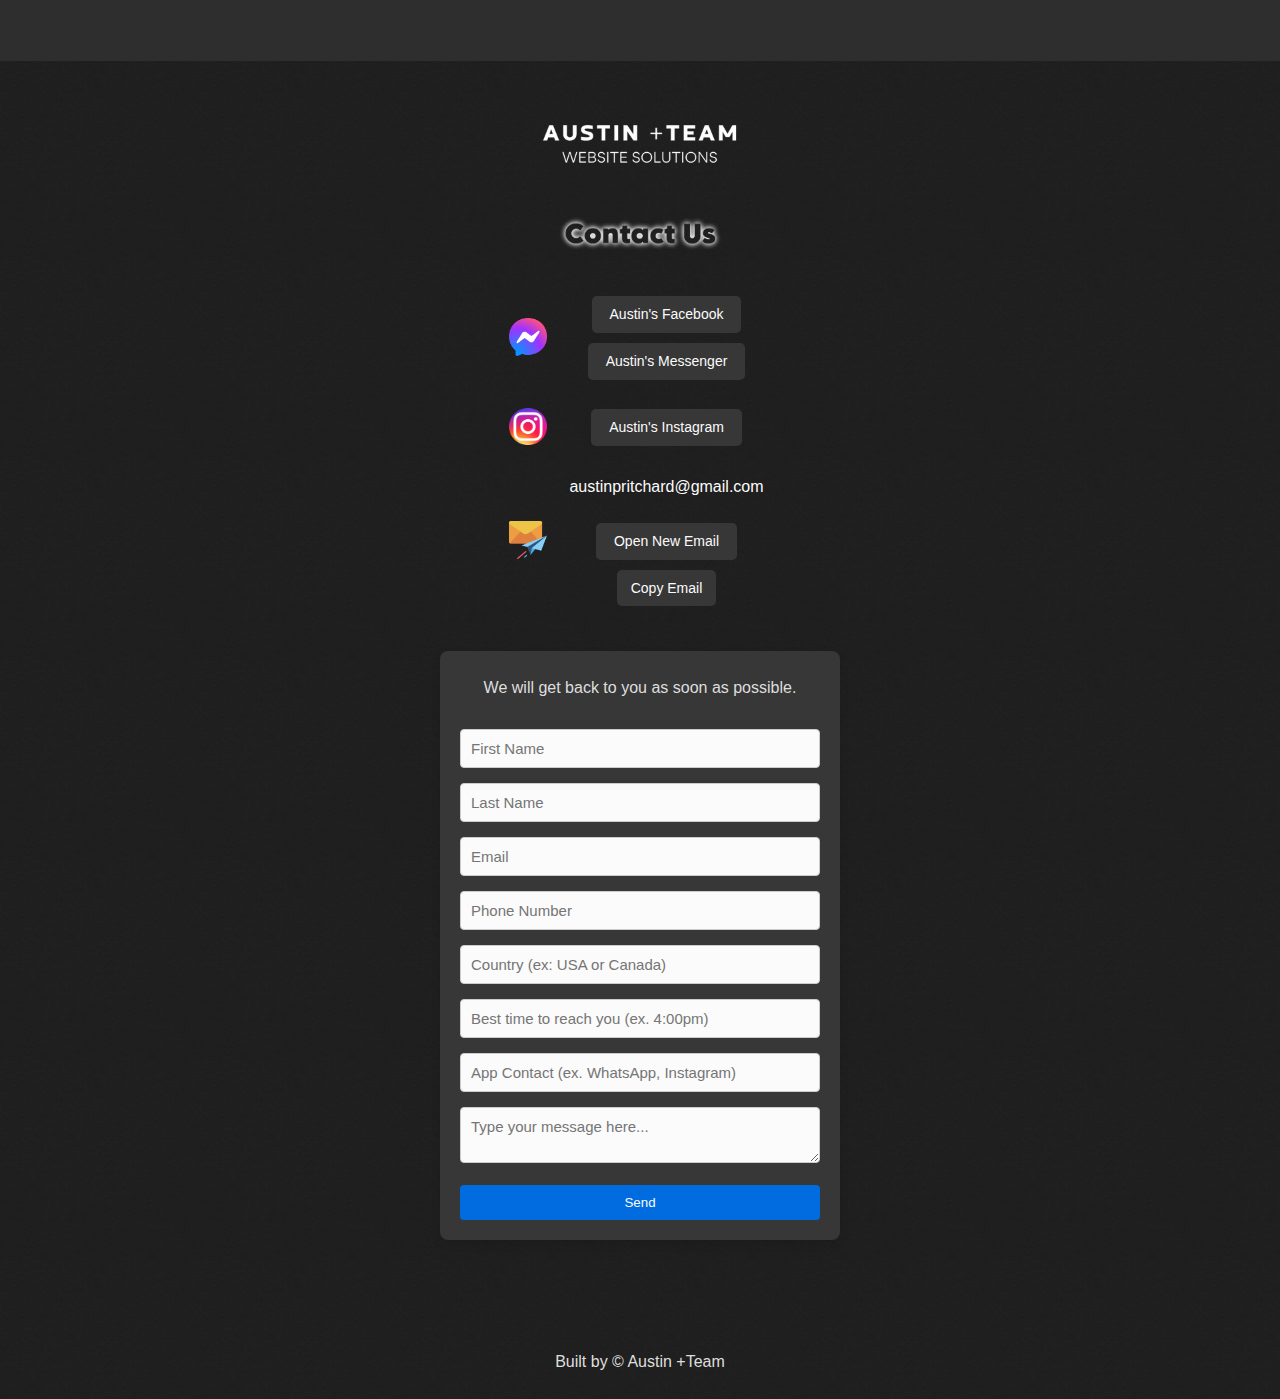
==== commit fb5315ea: "Update index.html" ====
--- a/index.html
+++ b/index.html
@@ -147,7 +147,7 @@
                 </div>
                 <div class="text">
                     <h3>Custom Domain Name</h3>
-                    <p>You choose any ".com" domain name you would like. We can help you come up with some ideas that look professional.</p>
+                    <p>You choose any ".com" domain name you would like. We can help you come up with some ideas that look professional. <br><br>Having an official "yourwebsitename.com" is included in our $10 a month, month to month plan.</p>
                      
                 </div>
             </div>
@@ -315,7 +315,7 @@
                         <form id="myForm" action="https://api.web3forms.com/submit" method="POST">
                             <input type="hidden" name="access_key" value="e5dbfa3e-f014-4d3d-bcd8-582ecfaa7766">
 
-                            <p>We will get back to you as soon as possible.<br>No fields are "required".</p><br>
+                            <p>We will get back to you as soon as possible.</p><br>
                             <input type="text" name="First Name" placeholder="First Name">
 
                             <input type="text" name="Last Name" placeholder="Last Name">
--- a/styles.css
+++ b/styles.css
@@ -75,8 +75,8 @@
 
     padding-left: 25px;
     padding-right: 20px;
-    padding-top: 40px;
-    padding-bottom: 40px;
+    padding-top: 30px;
+    padding-bottom: 30px;
 }
 
 
@@ -358,6 +358,18 @@
     cursor: pointer;
   }
 
+  .less-words-button {
+    display: inline-block;
+    padding: 8px 18px;
+    font-size: 14px;
+    text-decoration: none;
+    color: #fbfbfb;
+    background-color: #d62a2a;
+    border: none;
+    border-radius: 5px;
+    cursor: pointer;
+  }
+
   .call-button {
     
     margin-bottom: 10px;
